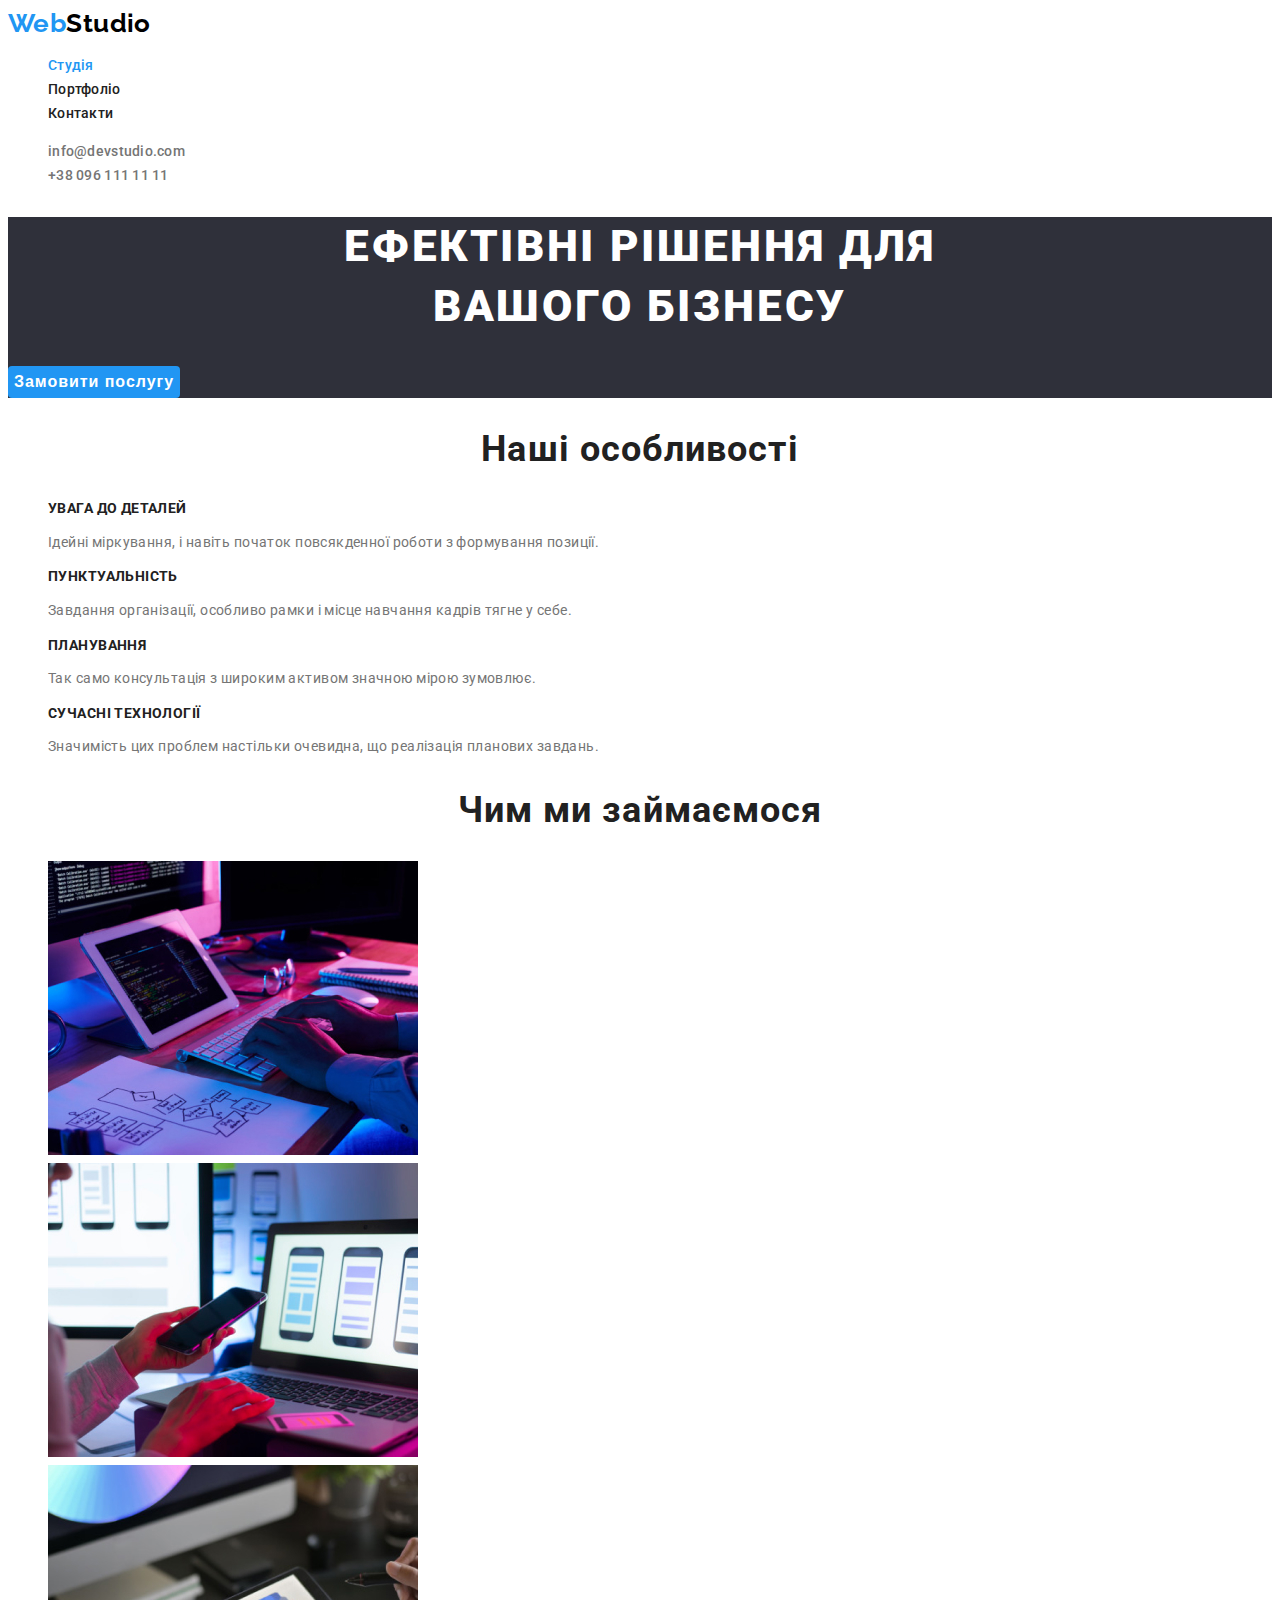
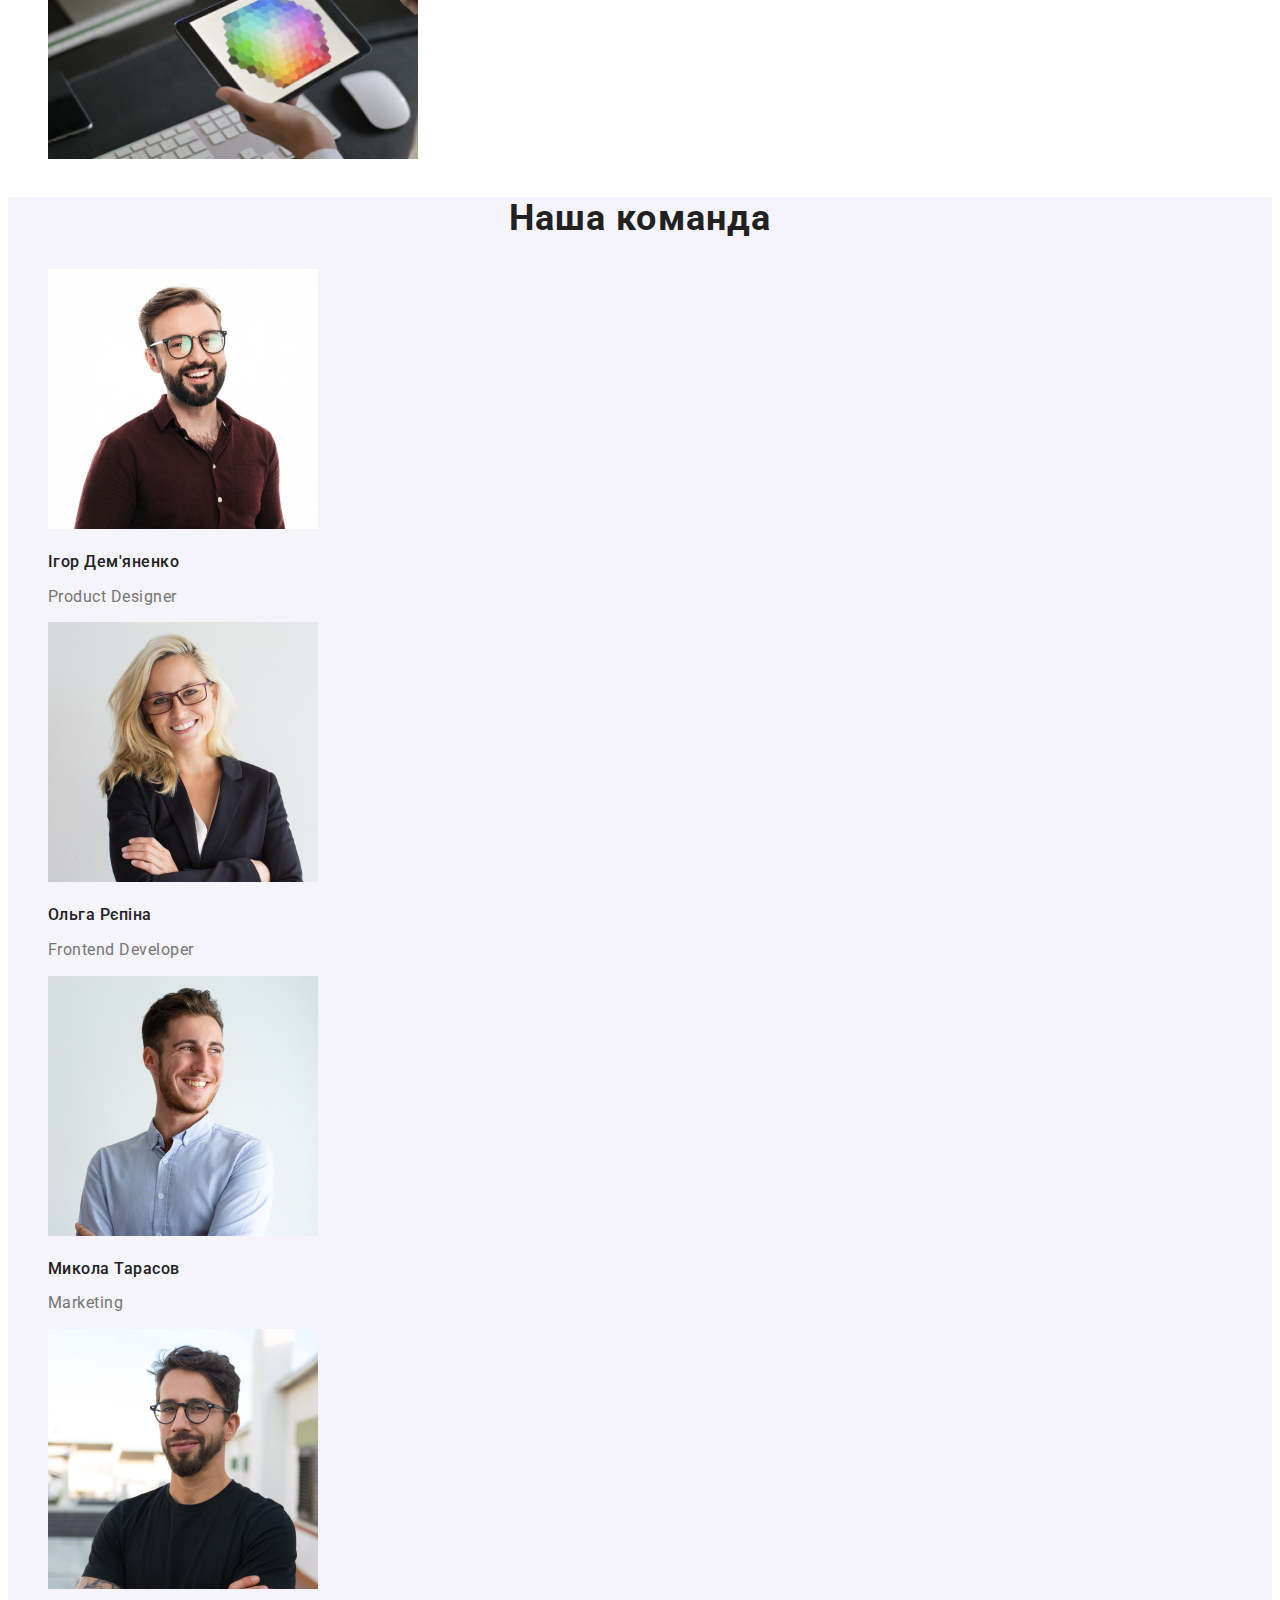
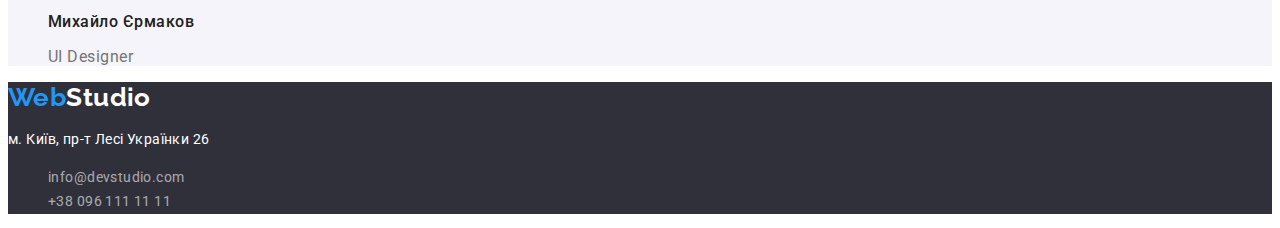
==== index.html @ 001379e4 "Початок" ====
<!DOCTYPE html>
<html lang="uk">

<head>
  <meta charset="UTF-8">
  <meta http-equiv="X-UA-Compatible"
        content="IE=edge">
  <meta name="viewport"
        content="width=device-width, initial-scale=1.0">
  <title>WebStudio</title>
  <link rel="preconnect"
        href="https://fonts.googleapis.com">
  <link rel="preconnect"
        href="https://fonts.gstatic.com"
        crossorigin>
  <link href="https://fonts.googleapis.com/css2?family=Raleway:wght@700&family=Roboto:wght@400;500;700;900&display=swap"
        rel="stylesheet">
  <link rel="stylesheet"
        href="./css/styles.css">
</head>

<body>
  <div>
    <!--page header-->
    <header>
      <nav>
        <a href="/"
           class="logo">
          <span class="logo-desc">Web</span>Studio
        </a>
        <ul class="social-links">
          <li>
            <a href="/"
               class="link current"> Студія </a>
          </li>
          <li>
            <a href="./portfolio.html"
               class="link"> Портфоліо </a>
          </li>
          <li>
            <a href="/"
               class="link"> Контакти </a>
          </li>
        </ul>
      </nav>
      <ul>
        <li>
          <a class="mailto"
             href="mailto://info@devstudio.com">
            info@devstudio.com
          </a>
        </li>
        <li>
          <a class="mailto"
             href="tel:+380961111111"> +38 096 111 11 11 </a>
        </li>
      </ul>
    </header>
    <main>
      <section class="hero">
        <!--services-->
        <h1 class="services">
          ЕФЕКТІВНІ РІШЕННЯ ДЛЯ <br>
          ВАШОГО БІЗНЕСУ
        </h1>
        <button type="button"
                class="button services">
          Замовити послугу
        </button>
      </section>
      <!--features-->
      <section class="section-features">
        <h2 class="section-title">Наші особливості</h2>
        <ul>
          <li>
            <h3 class="section-caption">УВАГА ДО ДЕТАЛЕЙ</h3>
            <p>
              Ідейні міркування, і навіть початок повсякденної роботи з
              формування позиції.
            </p>
          </li>
          <li>
            <h3 class="section-caption">ПУНКТУАЛЬНІСТЬ</h3>
            <p>
              Завдання організації, особливо рамки і місце навчання кадрів
              тягне у себе.
            </p>
          </li>
          <li>
            <h3 class="section-caption">ПЛАНУВАННЯ</h3>
            <p>
              Так само консультація з широким активом значною мірою зумовлює.
            </p>
          </li>
          <li>
            <h3 class="section-caption">СУЧАСНІ ТЕХНОЛОГІЇ</h3>
            <p>
              Значимість цих проблем настільки очевидна, що реалізація
              планових завдань.
            </p>
          </li>
        </ul>
      </section>
      <!--products-->
      <section class="section-products">
        <h2 class="section-title">Чим ми займаємося</h2>
        <ul>
          <li>
            <img src="imqes/img1.jpg"
                 alt="picture">
          </li>
          <li>
            <img src="imqes/img2.jpg"
                 alt="picture">
          </li>
          <li>
            <img src="imqes/img3.jpg"
                 alt="picture">
          </li>
        </ul>
      </section>
      <!--managers-->
      <section class="section-team">
        <h2 class="section-title">Наша команда</h2>
        <ul>
          <li>
            <img src="imqes/img_user1.jpg"
                 alt="user photo">
            <h3 class="section-user">Ігор Дем'яненко</h3>
            <p lang="en"
               class="seclion-specialty">Product Designer</p>
          </li>
          <li>
            <img src="imqes/img_user2.jpg"
                 alt="user photo">
            <h3 class="section-user">Ольга Рєпіна</h3>
            <p lang="en"
               class="seclion-specialty">Frontend Developer</p>
          </li>
          <li>
            <img src="imqes/img_user3.jpg"
                 alt="user photo">
            <h3 class="section-user">Микола Тарасов</h3>
            <p lang="en"
               class="seclion-specialty">Marketing</p>
          </li>
          <li>
            <img src="imqes/img_user4.jpg"
                 alt="user photo">
            <h3 class="section-user">Михайло Єрмаков</h3>
            <p lang="en"
               class="seclion-specialty">UI Designer</p>
          </li>
        </ul>
      </section>
    </main>
    <!--footer-->
    <footer class="footer">
      <a href="/"
         class="logo">
        <span class="logo-desc"> Web<span class="logo-footer">Studio</span></span>

      </a>
      <address>
        <p class="address">м. Київ, пр-т Лесі Українки 26</p>
        <ul>
          <li>
            <a class="mailto-footer"
               href="mailto://info@devstudio.com">
              info@devstudio.com
            </a>
          </li>
          <li>
            <a class="mailto-footer"
               href="tel:+380961111111">+38 096 111 11 11
            </a>
          </li>
        </ul>
      </address>
    </footer>
  </div>
</body>

</html>
---- css/styles.css ----
:root {
  --primari-text-color: #757575;
  --title-text-color: #212121;
  --accent-color: #2196f3;
  --primari-write-color: #f5f5f5;
  --additional-background-color: #f5f4fa;
  --white: #ffffff;
  --services: #2f303a;
  --black: #000000;
}

/* index */
body {
  font-family: "Roboto", sans-serif;
  font-weight: 500;
  font-size: 14px;
  line-height: 1.71;
  letter-spacing: 0.03em;
  color: var(--primari-text-color);
  background-color: var(--white);
}

h2,
h3 {
  color: var(--title-text-color);
}

.logo {
  font-weight: 700;
  font-size: 26px;
  line-height: 1.17;
  font-family: "Raleway", cursive;
  text-decoration: none;
  color: var(--black);
}

.logo-desc {
  color: var(--accent-color);
}

.mailto {
  line-height: 1.17;
  letter-spacing: 0.02em;
  text-decoration: none;
  color: var(--primari-text-color);
}

.mailto:hover,
.mailto:focus {
  color: var(--accent-color);
}

.social-links .link {
  line-height: 1.17;
  letter-spacing: 0.02em;
  text-decoration: none;
  color: var(--title-text-color);
}

.social-links .link:hover,
.social-links .link:focus {
  color: var(--accent-color);
}

.social-links .link.current {
  color: var(--accent-color);
}

.services {
  font-weight: 900;
  font-size: 44px;
  line-height: 1.36;
  letter-spacing: 0.06em;
  text-align: center;
  color: var(--white);
}

.button.services {
  font-weight: 700;
  font-size: 16px;
  line-height: 1.88;
  letter-spacing: 0.06em;
  border: none;
  border-radius: 4px;
  cursor: pointer;
  color: var(--white);
  background-color: var(--accent-color);
}

/* section */

.hero {
  background-color: var(--services);
}

ul {
  list-style: none;
}

.section-features {
  font-weight: 400;
  letter-spacing: 0.03em;
  color: var(--primari-text-color);
}

.section-title {
  color: var(--title-text-color);
  font-weight: 700;
  font-size: 36px;
  line-height: 1.17;
  letter-spacing: 0.03em;
  text-align: center;
}

.section-caption {
  font-weight: 700;
  font-size: 14px;
  line-height: 1.17;
  letter-spacing: 0.03em;
  color: var(--title-text-color);
}

.section-products img,
.section-portfolio img {
  width: 370px;
}

.section-team {
  letter-spacing: 0.03em;
  background-color: var(--additional-background-color);
}

.section-team img {
  width: 270px;
}

.section-user {
  font-weight: 500;
  font-size: 16px;
  line-height: 1.17;
  letter-spacing: 0.03em;
}

.seclion-specialty {
  font-weight: 400;
  font-size: 16px;
  line-height: 1.17;
  letter-spacing: 0.03em;
}

/* footer */
.footer {
  letter-spacing: 0.03em;
  background-color: var(--services);
}

.logo-footer {
  color: var(--white);
}

.address {
  font-weight: 400;
  font-style: normal;
  text-decoration: none;
  color: var(--white);
}

.mailto-footer {
  font-weight: 400;
  font-style: normal;
  text-decoration: none;
  color: rgba(255, 255, 255, 0.6);
}

.mailto-footer:hover,
.mailto-footer:focus {
  color: var(--accent-color);
}

/* portfolio */

.button.filter {
  font-family: inherit;
  font-weight: inherit;
  font-size: 16px;
  line-height: 1.63;
  letter-spacing: 0.03em;
  cursor: pointer;
  border: none;
  border-radius: 4px;
  color: var(--title-text-color);
  background-color: var(--additional-background-color);
}

.button.filter:hover,
.button.filter:focus {
  color: var(--white);
  background-color: var(--accent-color);
}

.portfolio {
  text-decoration: none;
}

.section-work {
  font-weight: 700;
  font-size: 18px;
  line-height: 2;
  letter-spacing: 0.06em;
  color: var(--title-text-color);
}

.section-project {
  font-weight: 400;
  font-size: 16px;
  line-height: 1.88;
  letter-spacing: 0.03em;
  color: var(--primari-text-color);
}
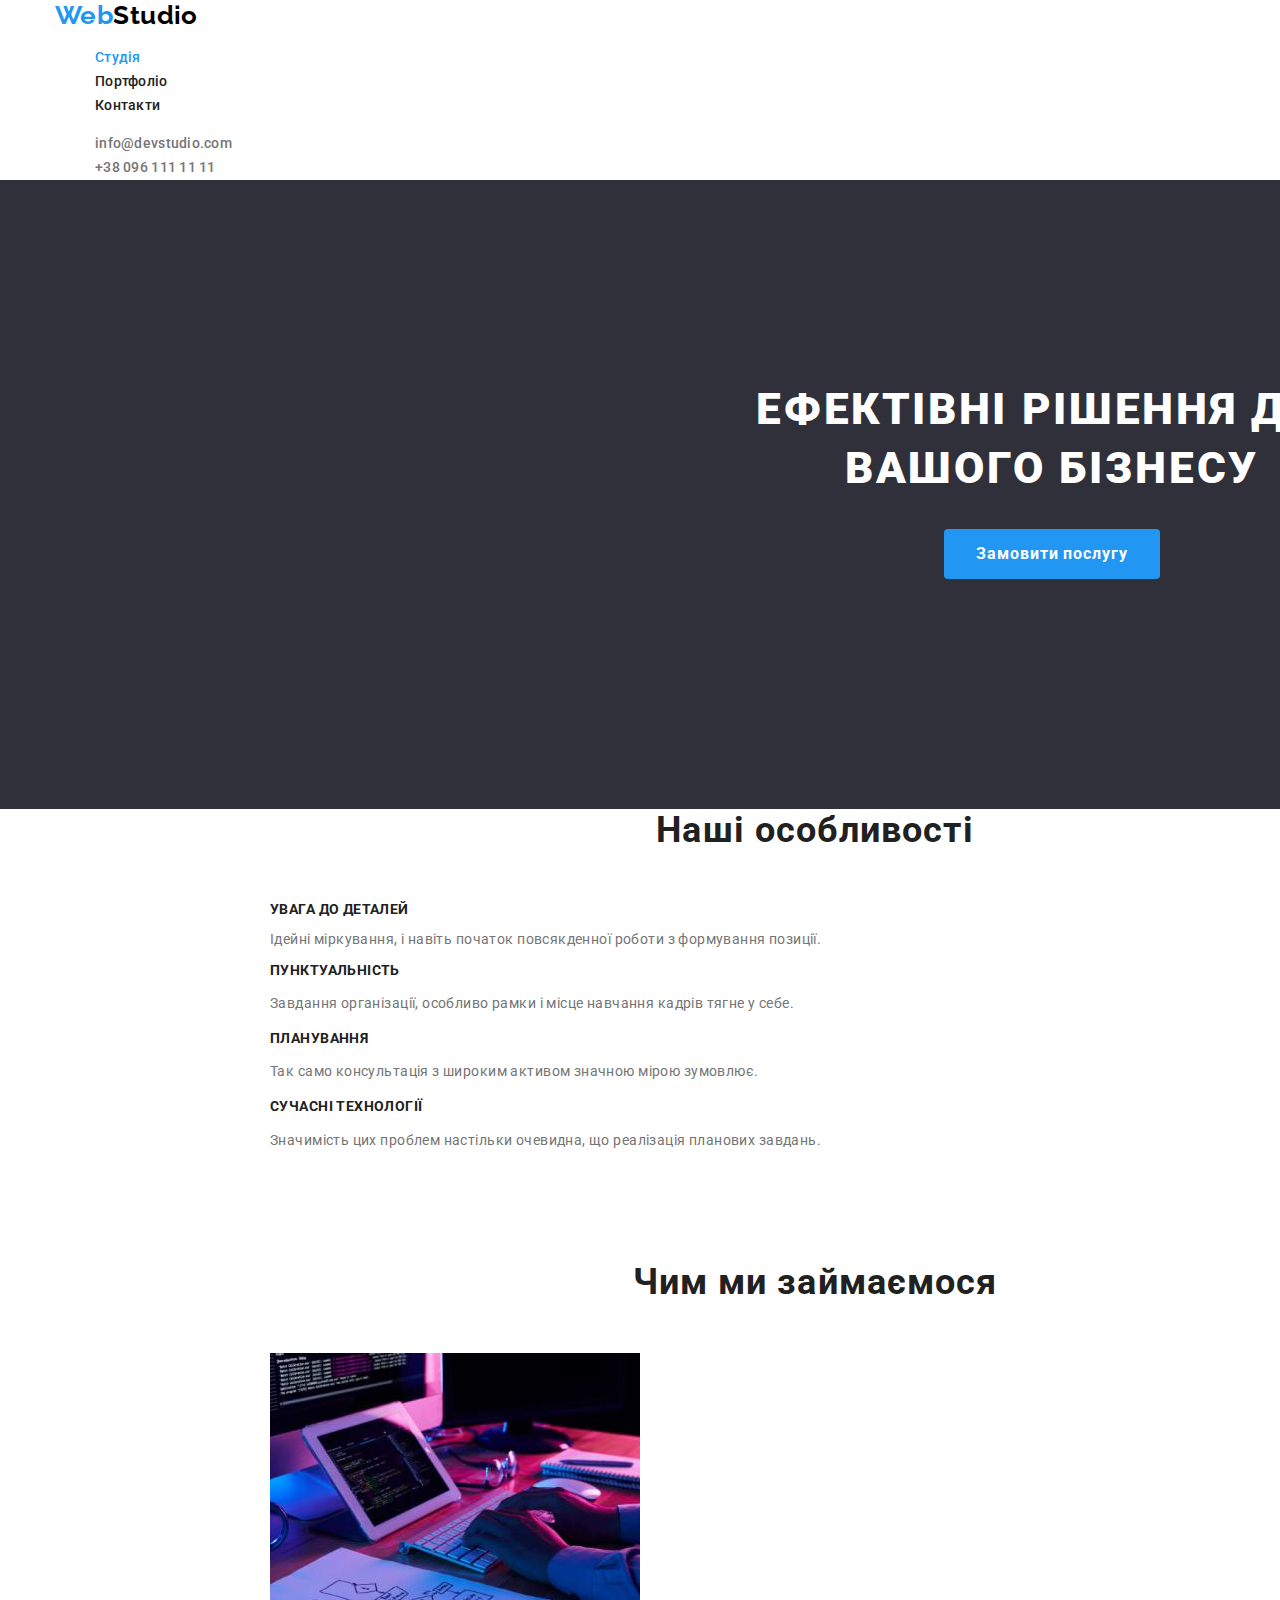
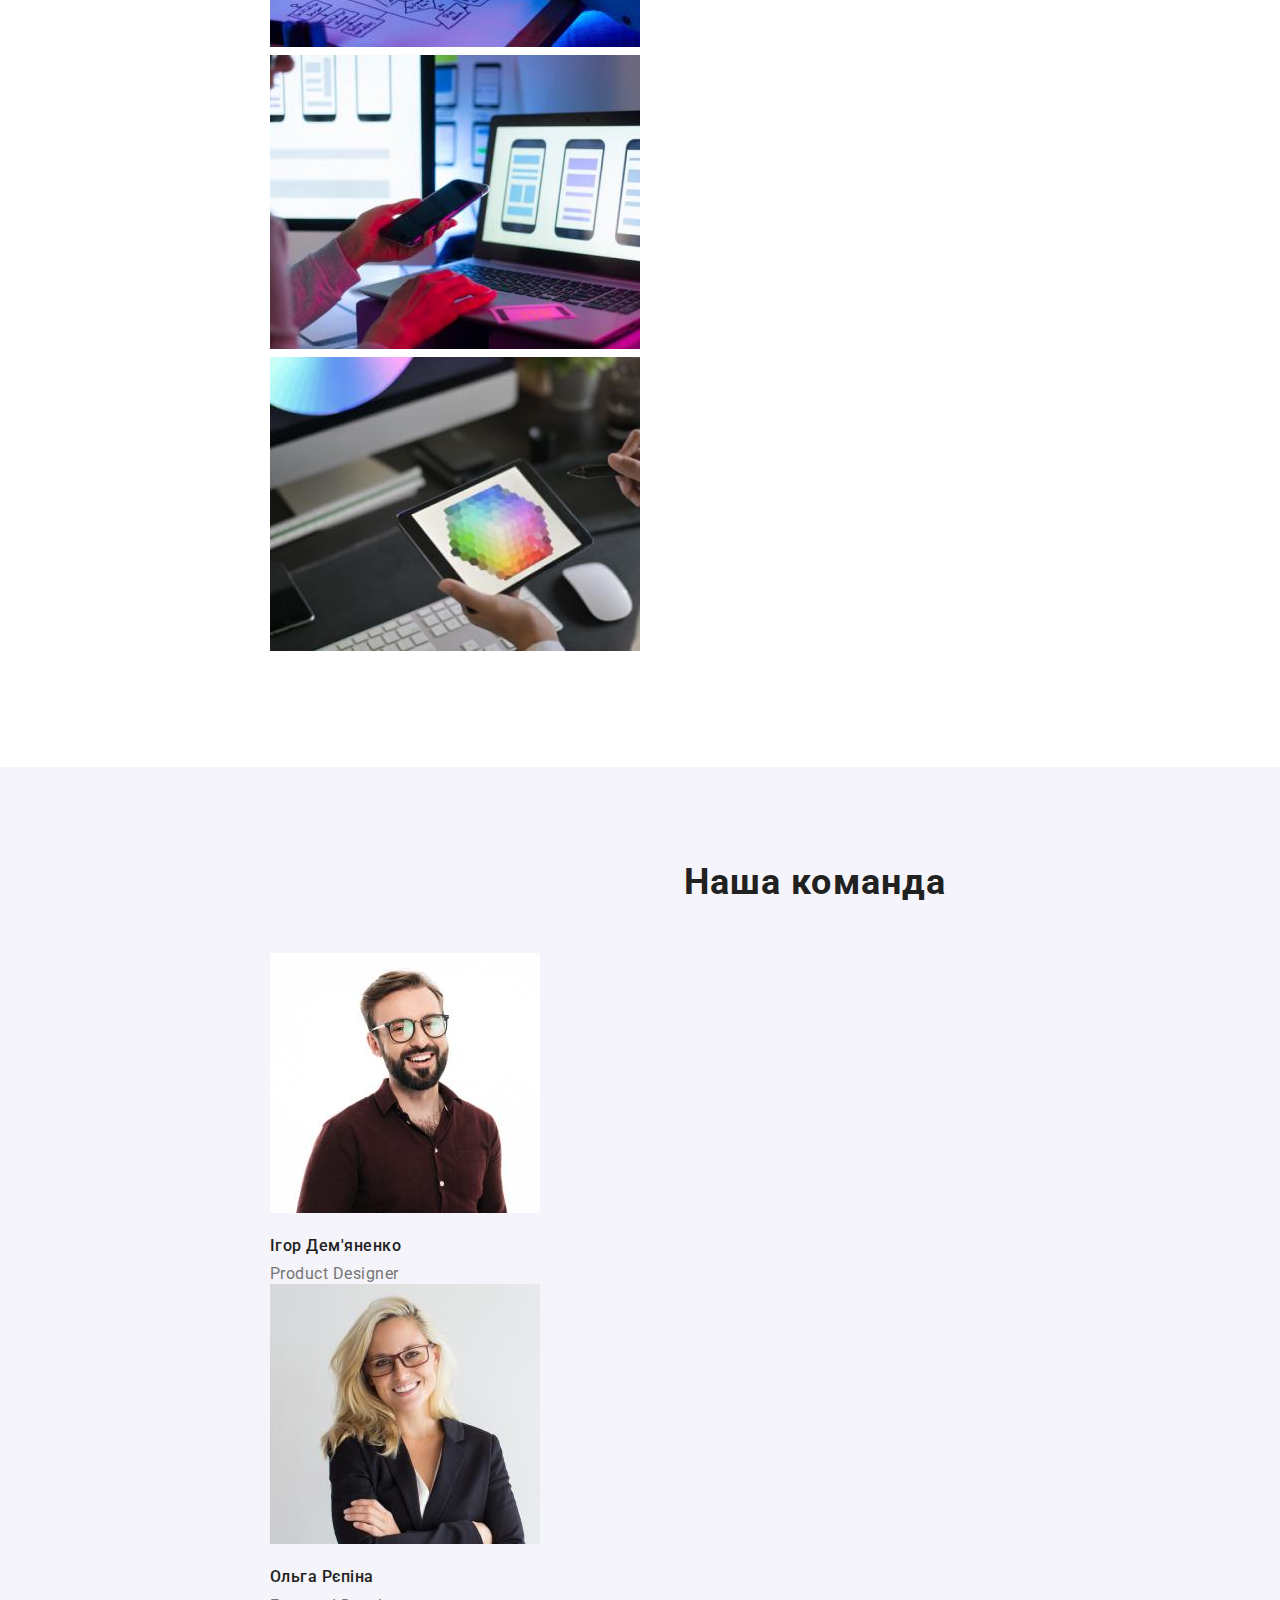
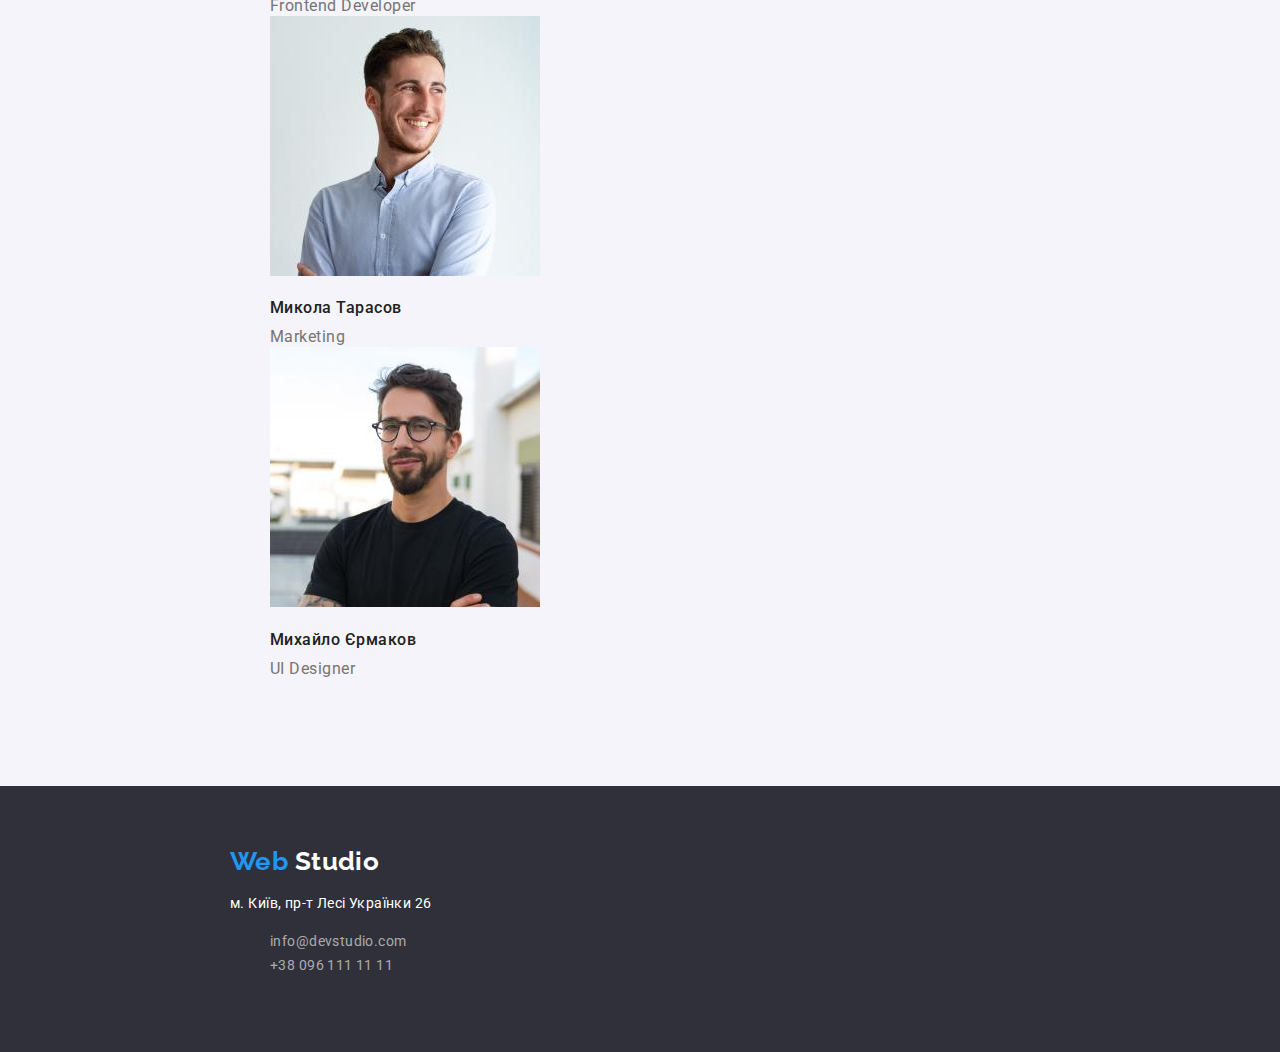
==== commit bb65795c: "Попередній розклад" ====
--- a/index.html
+++ b/index.html
@@ -7,7 +7,6 @@
         content="IE=edge">
   <meta name="viewport"
         content="width=device-width, initial-scale=1.0">
-  <title>WebStudio</title>
   <link rel="preconnect"
         href="https://fonts.googleapis.com">
   <link rel="preconnect"
@@ -15,170 +14,188 @@
         crossorigin>
   <link href="https://fonts.googleapis.com/css2?family=Raleway:wght@700&family=Roboto:wght@400;500;700;900&display=swap"
         rel="stylesheet">
+  <link rel="stylesheet" 
+        href="https://cdnjs.cloudflare.com/ajax/libs/modern-normalize/1.1.0/modern-normalize.min.css">     
   <link rel="stylesheet"
         href="./css/styles.css">
+  <title>
+    WebStudio
+  </title>        
 </head>
-
 <body>
-  <div>
     <!--page header-->
     <header>
-      <nav>
-        <a href="/"
-           class="logo">
-          <span class="logo-desc">Web</span>Studio
-        </a>
-        <ul class="social-links">
+      <div class="container">      
+        <nav>
+          <a href="/"
+            class="logo">
+            <span class="logo-desc">Web</span>Studio
+          </a>
+          <ul class="social-links">
+            <li>
+              <a href="/"
+                class="link current"> Студія </a>
+            </li>
+            <li>
+              <a href="./portfolio.html"
+                class="link"> Портфоліо </a>
+            </li>
+            <li>
+              <a href="/"
+                class="link"> Контакти </a>
+            </li>
+          </ul>
+       </nav>
+        <ul class="container-mailto">
           <li>
-            <a href="/"
-               class="link current"> Студія </a>
+            <a class="mailto"
+              href="mailto://info@devstudio.com">
+              info@devstudio.com
+            </a>
           </li>
           <li>
-            <a href="./portfolio.html"
-               class="link"> Портфоліо </a>
+            <a class="mailto"
+              href="tel:+380961111111"> +38 096 111 11 11 </a>
           </li>
-          <li>
-            <a href="/"
-               class="link"> Контакти </a>
-          </li>
-        </ul>
-      </nav>
-      <ul>
-        <li>
-          <a class="mailto"
-             href="mailto://info@devstudio.com">
-            info@devstudio.com
-          </a>
-        </li>
-        <li>
-          <a class="mailto"
-             href="tel:+380961111111"> +38 096 111 11 11 </a>
-        </li>
-      </ul>
+        </ul>  
+      </div>
     </header>
     <main>
       <section class="hero">
         <!--services-->
-        <h1 class="services">
-          ЕФЕКТІВНІ РІШЕННЯ ДЛЯ <br>
-          ВАШОГО БІЗНЕСУ
-        </h1>
-        <button type="button"
-                class="button services">
+        <div class="container">        
+          <h1 class="services">
+              ЕФЕКТІВНІ РІШЕННЯ ДЛЯ <br>
+              ВАШОГО БІЗНЕСУ
+          </h1>
+          <button type="button"
+                  class="button services">
           Замовити послугу
-        </button>
+          </button>
+        </div>
       </section>
       <!--features-->
       <section class="section-features">
-        <h2 class="section-title">Наші особливості</h2>
-        <ul>
-          <li>
-            <h3 class="section-caption">УВАГА ДО ДЕТАЛЕЙ</h3>
-            <p>
-              Ідейні міркування, і навіть початок повсякденної роботи з
-              формування позиції.
-            </p>
-          </li>
-          <li>
-            <h3 class="section-caption">ПУНКТУАЛЬНІСТЬ</h3>
-            <p>
-              Завдання організації, особливо рамки і місце навчання кадрів
-              тягне у себе.
-            </p>
-          </li>
-          <li>
-            <h3 class="section-caption">ПЛАНУВАННЯ</h3>
-            <p>
-              Так само консультація з широким активом значною мірою зумовлює.
-            </p>
-          </li>
-          <li>
-            <h3 class="section-caption">СУЧАСНІ ТЕХНОЛОГІЇ</h3>
-            <p>
-              Значимість цих проблем настільки очевидна, що реалізація
-              планових завдань.
-            </p>
-          </li>
-        </ul>
+        <div class="container"> 
+          <h2 class="section-title">Наші особливості</h2>
+          <ul>
+            <li>
+              <h3 class="section-caption">УВАГА ДО ДЕТАЛЕЙ</h3>
+              <p class="features-text">
+                Ідейні міркування, і навіть початок повсякденної роботи з
+                формування позиції.
+              </p>
+            </li>
+            <li>
+              <h3 class="section-caption">ПУНКТУАЛЬНІСТЬ</h3>
+              <p>
+                Завдання організації, особливо рамки і місце навчання кадрів
+                тягне у себе.
+              </p>
+            </li>
+            <li>
+              <h3 class="section-caption">ПЛАНУВАННЯ</h3>
+              <p>
+                Так само консультація з широким активом значною мірою зумовлює.
+              </p>
+            </li>
+            <li>
+              <h3 class="section-caption">СУЧАСНІ ТЕХНОЛОГІЇ</h3>
+              <p>
+                Значимість цих проблем настільки очевидна, що реалізація
+                планових завдань.
+              </p>
+            </li>
+          </ul>
+       </div>
       </section>
       <!--products-->
       <section class="section-products">
-        <h2 class="section-title">Чим ми займаємося</h2>
-        <ul>
-          <li>
-            <img src="imqes/img1.jpg"
-                 alt="picture">
-          </li>
-          <li>
-            <img src="imqes/img2.jpg"
-                 alt="picture">
-          </li>
-          <li>
-            <img src="imqes/img3.jpg"
-                 alt="picture">
-          </li>
-        </ul>
-      </section>
-      <!--managers-->
-      <section class="section-team">
-        <h2 class="section-title">Наша команда</h2>
-        <ul>
-          <li>
-            <img src="imqes/img_user1.jpg"
-                 alt="user photo">
-            <h3 class="section-user">Ігор Дем'яненко</h3>
-            <p lang="en"
-               class="seclion-specialty">Product Designer</p>
-          </li>
-          <li>
-            <img src="imqes/img_user2.jpg"
-                 alt="user photo">
-            <h3 class="section-user">Ольга Рєпіна</h3>
-            <p lang="en"
-               class="seclion-specialty">Frontend Developer</p>
-          </li>
-          <li>
-            <img src="imqes/img_user3.jpg"
-                 alt="user photo">
-            <h3 class="section-user">Микола Тарасов</h3>
-            <p lang="en"
-               class="seclion-specialty">Marketing</p>
-          </li>
-          <li>
-            <img src="imqes/img_user4.jpg"
-                 alt="user photo">
-            <h3 class="section-user">Михайло Єрмаков</h3>
-            <p lang="en"
-               class="seclion-specialty">UI Designer</p>
-          </li>
-        </ul>
+        <div class="container">         
+          <h2 class="section-title">Чим ми займаємося</h2>
+          <ul>
+            <li>
+              <img src="imqes/img1.jpg"
+                  alt="picture">
+            </li>
+            <li>
+              <img src="imqes/img2.jpg"
+                  alt="picture">
+            </li>
+            <li>
+              <img src="imqes/img3.jpg"
+                  alt="picture">
+            </li>
+          </ul>
+        </div>  
+        </section>
+        <!--managers-->
+        <section class="section-team">
+          <div class="container"> 
+            <h2 class="section-title">Наша команда</h2>
+            <ul>
+              <li>
+                <img src="imqes/img_user1.jpg"
+                    alt="user photo">
+                <h3 class="section-user">Ігор Дем'яненко</h3>
+                <p lang="en"
+                  class="seclion-specialty">Product Designer</p>
+              </li>
+              <li>
+                <img src="imqes/img_user2.jpg"
+                    alt="user photo">
+                <h3 class="section-user">Ольга Рєпіна</h3>
+                <p lang="en"
+                  class="seclion-specialty">Frontend Developer</p>
+              </li>
+              <li>
+                <img src="imqes/img_user3.jpg"
+                    alt="user photo">
+                <h3 class="section-user">Микола Тарасов</h3>
+                <p lang="en"
+                  class="seclion-specialty">Marketing</p>
+              </li>
+              <li>
+                <img src="imqes/img_user4.jpg"
+                    alt="user photo">
+                <h3 class="section-user">Михайло Єрмаков</h3>
+                <p lang="en"
+                  class="seclion-specialty">UI Designer</p>
+              </li>
+            </ul>
+          </div>  
       </section>
     </main>
     <!--footer-->
     <footer class="footer">
-      <a href="/"
-         class="logo">
-        <span class="logo-desc"> Web<span class="logo-footer">Studio</span></span>
-
-      </a>
-      <address>
-        <p class="address">м. Київ, пр-т Лесі Українки 26</p>
-        <ul>
-          <li>
-            <a class="mailto-footer"
-               href="mailto://info@devstudio.com">
-              info@devstudio.com
-            </a>
-          </li>
-          <li>
-            <a class="mailto-footer"
-               href="tel:+380961111111">+38 096 111 11 11
-            </a>
-          </li>
-        </ul>
-      </address>
+      <div class="container"> 
+        <a href="/"
+          class="logo">
+          <span class="logo-desc"> Web
+            <span 
+                class="logo-footer">
+                Studio
+            </span>
+          </span>
+        </a>
+        <address>
+          <p class="address">м. Київ, пр-т Лесі Українки 26</p>
+          <ul>
+            <li>
+              <a class="mailto-footer"
+                href="mailto://info@devstudio.com">
+                info@devstudio.com
+              </a>
+            </li>
+            <li>
+              <a class="mailto-footer"
+                href="tel:+380961111111">+38 096 111 11 11
+              </a>
+            </li>
+          </ul>
+        </address>
+      </div>
     </footer>
-  </div>
 </body>
 
 </html>--- a/css/styles.css
+++ b/css/styles.css
@@ -25,6 +25,14 @@
   color: var(--title-text-color);
 }
 
+.container {
+  margin-left: auto;
+  margin-right: auto;
+  width: 1200px;
+  padding-left: 15px;
+  padding-right: 15px;
+}
+
 .logo {
   font-weight: 700;
   font-size: 26px;
@@ -36,6 +44,11 @@
 
 .logo-desc {
   color: var(--accent-color);
+}
+
+.container-mailto {
+  margin-top: 0;
+  margin-bottom: 0;
 }
 
 .mailto {
@@ -67,6 +80,8 @@
 }
 
 .services {
+  margin-top: 0;
+  margin-bottom: 30px;
   font-weight: 900;
   font-size: 44px;
   line-height: 1.36;
@@ -76,6 +91,7 @@
 }
 
 .button.services {
+  padding: 10px 32px;
   font-weight: 700;
   font-size: 16px;
   line-height: 1.88;
@@ -90,6 +106,8 @@
 /* section */
 
 .hero {
+  padding:200px 452px;
+  text-align: center;
   background-color: var(--services);
 }
 
@@ -98,12 +116,15 @@
 }
 
 .section-features {
+  padding: 0 215px 94px 215px;
   font-weight: 400;
   letter-spacing: 0.03em;
   color: var(--primari-text-color);
 }
 
 .section-title {
+  margin-top: 0;
+  margin-bottom: 50px;
   color: var(--title-text-color);
   font-weight: 700;
   font-size: 36px;
@@ -113,11 +134,22 @@
 }
 
 .section-caption {
+  margin-top: 0;
+  margin-bottom: 10px;
   font-weight: 700;
   font-size: 14px;
   line-height: 1.17;
   letter-spacing: 0.03em;
   color: var(--title-text-color);
+}
+
+.features-text {
+  margin-top: 0;
+  margin-bottom: 10px;  
+}
+
+.section-products {
+  padding: 0 215px 94px 215px;
 }
 
 .section-products img,
@@ -126,6 +158,7 @@
 }
 
 .section-team {
+  padding: 94px 215px 94px 215px;
   letter-spacing: 0.03em;
   background-color: var(--additional-background-color);
 }
@@ -135,6 +168,8 @@
 }
 
 .section-user {
+  margin-top: 10;
+  margin-bottom: 10px;
   font-weight: 500;
   font-size: 16px;
   line-height: 1.17;
@@ -142,6 +177,8 @@
 }
 
 .seclion-specialty {
+  margin-top: 0;
+  margin-bottom: 0;
   font-weight: 400;
   font-size: 16px;
   line-height: 1.17;
@@ -150,6 +187,7 @@
 
 /* footer */
 .footer {
+  padding: 60px 215px 60px 215px;
   letter-spacing: 0.03em;
   background-color: var(--services);
 }
@@ -179,7 +217,12 @@
 
 /* portfolio */
 
-.button.filter {
+.filter {
+  padding: 94px 512px;  
+}
+
+.button-filter {
+  padding: 6px 22px;
   font-family: inherit;
   font-weight: inherit;
   font-size: 16px;
@@ -203,6 +246,8 @@
 }
 
 .section-work {
+  margin-top: 20px;
+  margin-bottom: 4px;
   font-weight: 700;
   font-size: 18px;
   line-height: 2;
@@ -211,6 +256,8 @@
 }
 
 .section-project {
+  margin-top: 0;
+  margin-bottom: 0;
   font-weight: 400;
   font-size: 16px;
   line-height: 1.88;
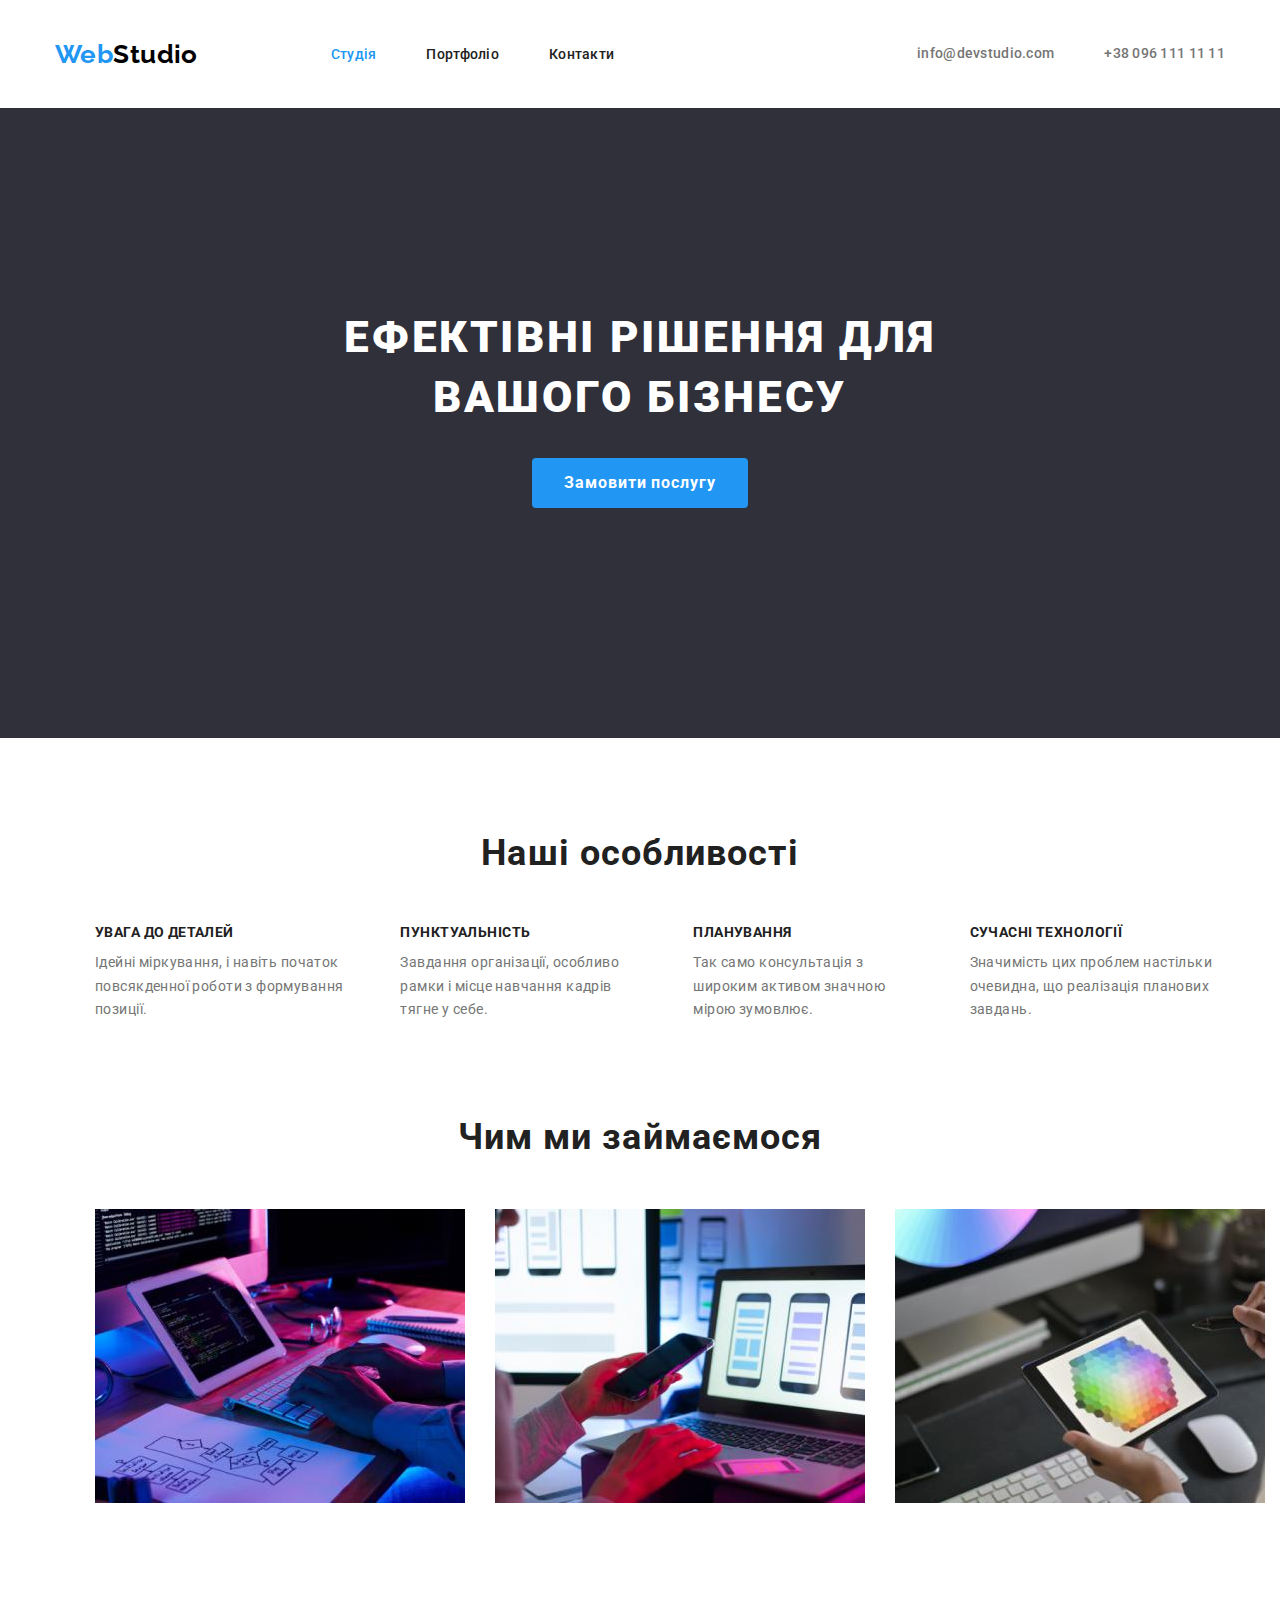
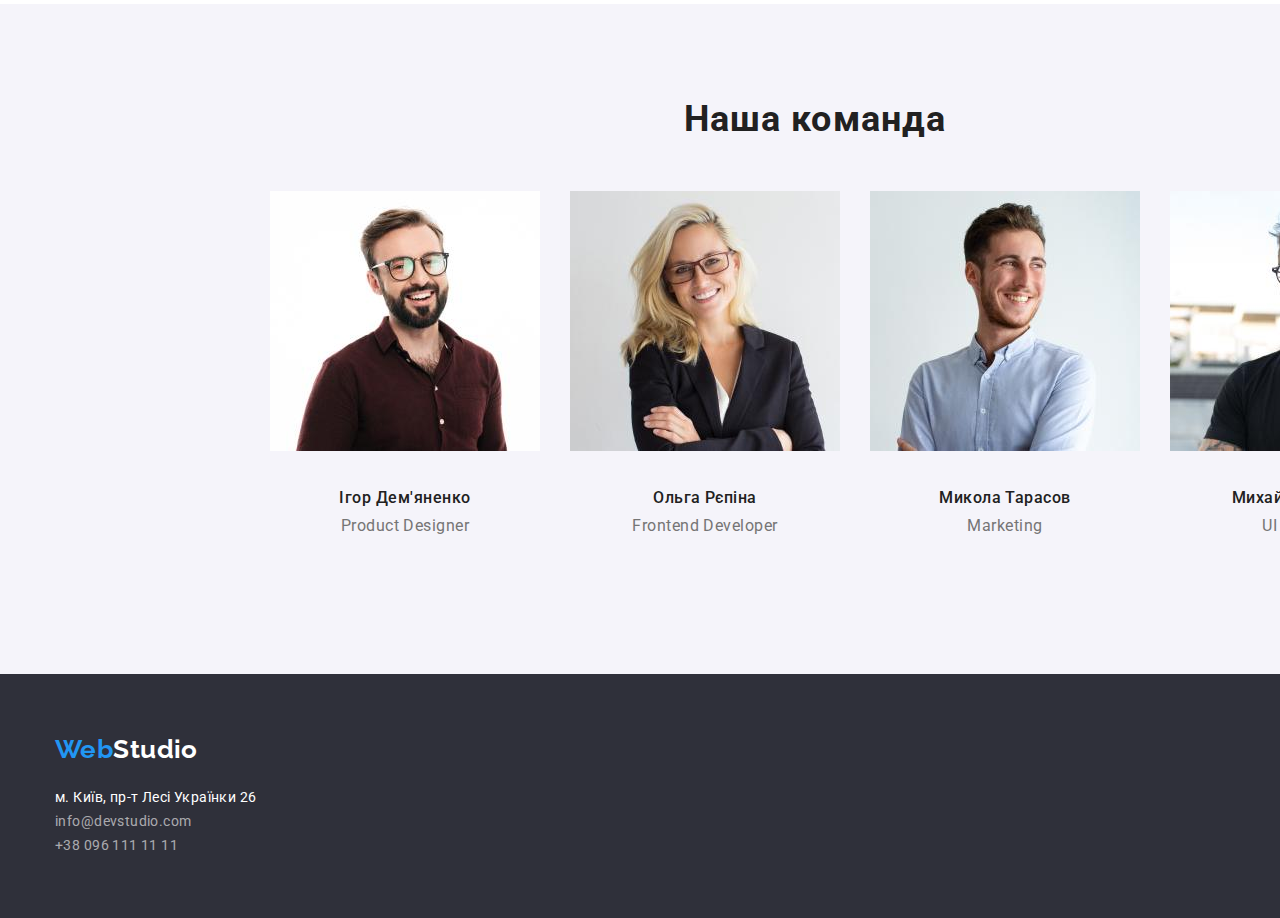
==== commit e37fd5e2: "Черновий" ====
--- a/index.html
+++ b/index.html
@@ -14,188 +14,182 @@
         crossorigin>
   <link href="https://fonts.googleapis.com/css2?family=Raleway:wght@700&family=Roboto:wght@400;500;700;900&display=swap"
         rel="stylesheet">
-  <link rel="stylesheet" 
-        href="https://cdnjs.cloudflare.com/ajax/libs/modern-normalize/1.1.0/modern-normalize.min.css">     
+  <link rel="stylesheet"
+        href="https://cdnjs.cloudflare.com/ajax/libs/modern-normalize/1.1.0/modern-normalize.min.css">
   <link rel="stylesheet"
         href="./css/styles.css">
-  <title>
-    WebStudio
-  </title>        
+  <title>WebStudio</title>
 </head>
+
 <body>
-    <!--page header-->
-    <header>
-      <div class="container">      
-        <nav>
-          <a href="/"
-            class="logo">
-            <span class="logo-desc">Web</span>Studio
+  <!--page header-->
+  <header class="header">
+    <div class="container header-nav">
+      <nav class="header-nav">
+        <a href="/"
+           class="logo">
+          <span class="logo-desc">Web</span>Studio
+        </a>
+        <ul class="social-links">
+          <li class="item">
+            <a href="/"
+               class="link current"> Студія </a>
+          </li>
+          <li class="item">
+            <a href="./portfolio.html"
+               class="link"> Портфоліо </a>
+          </li>
+          <li class="item">
+            <a href="/"
+               class="link"> Контакти </a>
+          </li>
+        </ul>
+      </nav>
+      <ul class="header-mailto">
+        <li class="item">
+          <a class="mailto"
+             href="mailto://info@devstudio.com">
+            info@devstudio.com
           </a>
-          <ul class="social-links">
-            <li>
-              <a href="/"
-                class="link current"> Студія </a>
-            </li>
-            <li>
-              <a href="./portfolio.html"
-                class="link"> Портфоліо </a>
-            </li>
-            <li>
-              <a href="/"
-                class="link"> Контакти </a>
-            </li>
-          </ul>
-       </nav>
-        <ul class="container-mailto">
+        </li>
+        <li class="item">
+          <a class="mailto"
+             href="tel:+380961111111"> +38 096 111 11 11 </a>
+        </li>
+      </ul>
+    </div>
+  </header>
+  <main>
+    <section class="hero">
+      <!--services-->
+      <div class="container">
+        <h1 class="services">
+          ЕФЕКТІВНІ РІШЕННЯ ДЛЯ <br>
+          ВАШОГО БІЗНЕСУ
+        </h1>
+        <button type="button"
+                class="button services">
+          Замовити послугу
+        </button>
+      </div>
+    </section>
+    <!--features-->
+    <section class="section-features">
+      <div class="container">
+        <h2 class="section-title">Наші особливості</h2>
+        <ul class="peculiarity">
+          <li class="item">
+            <h3 class="section-caption">УВАГА ДО ДЕТАЛЕЙ</h3>
+            <p class="features-text">
+              Ідейні міркування, і навіть початок повсякденної роботи з
+              формування позиції.
+            </p>
+          </li>
+          <li class="item">
+            <h3 class="section-caption">ПУНКТУАЛЬНІСТЬ</h3>
+            <p class="features-text">
+              Завдання організації, особливо рамки і місце навчання кадрів
+              тягне у себе.
+            </p>
+          </li>
+          <li class="item">
+            <h3 class="section-caption">ПЛАНУВАННЯ</h3>
+            <p class="features-text">
+              Так само консультація з широким активом значною мірою зумовлює.
+            </p>
+          </li>
+          <li class="item">
+            <h3 class="section-caption">СУЧАСНІ ТЕХНОЛОГІЇ</h3>
+            <p class="features-text">
+              Значимість цих проблем настільки очевидна, що реалізація
+              планових завдань.
+            </p>
+          </li>
+        </ul>
+      </div>
+    </section>
+    <!--products-->
+    <section class="section-products">
+      <div class="container">
+        <h2 class="section-title">Чим ми займаємося</h2>
+        <ul class="imges">
+          <li class="item">
+            <img src="imqes/img1.jpg"
+                 alt="picture">
+          </li>
+          <li class="item">
+            <img src="imqes/img2.jpg"
+                 alt="picture">
+          </li>
+          <li class="item">
+            <img src="imqes/img3.jpg"
+                 alt="picture">
+          </li>
+        </ul>
+      </div>
+    </section>
+    <!--managers-->
+    <section class="section-team">
+      <div class="container">
+        <h2 class="section-title">Наша команда</h2>
+        <ul class="command">
+          <li class="item">
+            <img src="imqes/img_user1.jpg"
+                 alt="user photo">
+            <h3 class="section-user">Ігор Дем'яненко</h3>
+            <p lang="en"
+               class="seclion-specialty">Product Designer</p>
+          </li>
+          <li class="item">
+            <img src="imqes/img_user2.jpg"
+                 alt="user photo">
+            <h3 class="section-user">Ольга Рєпіна</h3>
+            <p lang="en"
+               class="seclion-specialty">Frontend Developer</p>
+          </li>
+          <li class="item">
+            <img src="imqes/img_user3.jpg"
+                 alt="user photo">
+            <h3 class="section-user">Микола Тарасов</h3>
+            <p lang="en"
+               class="seclion-specialty">Marketing</p>
+          </li>
+          <li class="item">
+            <img src="imqes/img_user4.jpg"
+                 alt="user photo">
+            <h3 class="section-user">Михайло Єрмаков</h3>
+            <p lang="en"
+               class="seclion-specialty">UI Designer</p>
+          </li>
+        </ul>
+      </div>
+    </section>
+  </main>
+  <!--footer-->
+  <footer class="footer">
+    <div class="container">
+      <a href="/"
+         class="logo">
+        <span class="logo-desc"> Web<span class="logo-footer">Studio</span></span>
+      </a>
+      <address>
+        <p class="address">м. Київ, пр-т Лесі Українки 26</p>
+        <ul class="address-mailto">
           <li>
-            <a class="mailto"
-              href="mailto://info@devstudio.com">
+            <a class="mailto-footer"
+               href="mailto://info@devstudio.com">
               info@devstudio.com
             </a>
           </li>
           <li>
-            <a class="mailto"
-              href="tel:+380961111111"> +38 096 111 11 11 </a>
+            <a class="mailto-footer"
+               href="tel:+380961111111">+38 096 111 11 11
+            </a>
           </li>
-        </ul>  
-      </div>
-    </header>
-    <main>
-      <section class="hero">
-        <!--services-->
-        <div class="container">        
-          <h1 class="services">
-              ЕФЕКТІВНІ РІШЕННЯ ДЛЯ <br>
-              ВАШОГО БІЗНЕСУ
-          </h1>
-          <button type="button"
-                  class="button services">
-          Замовити послугу
-          </button>
-        </div>
-      </section>
-      <!--features-->
-      <section class="section-features">
-        <div class="container"> 
-          <h2 class="section-title">Наші особливості</h2>
-          <ul>
-            <li>
-              <h3 class="section-caption">УВАГА ДО ДЕТАЛЕЙ</h3>
-              <p class="features-text">
-                Ідейні міркування, і навіть початок повсякденної роботи з
-                формування позиції.
-              </p>
-            </li>
-            <li>
-              <h3 class="section-caption">ПУНКТУАЛЬНІСТЬ</h3>
-              <p>
-                Завдання організації, особливо рамки і місце навчання кадрів
-                тягне у себе.
-              </p>
-            </li>
-            <li>
-              <h3 class="section-caption">ПЛАНУВАННЯ</h3>
-              <p>
-                Так само консультація з широким активом значною мірою зумовлює.
-              </p>
-            </li>
-            <li>
-              <h3 class="section-caption">СУЧАСНІ ТЕХНОЛОГІЇ</h3>
-              <p>
-                Значимість цих проблем настільки очевидна, що реалізація
-                планових завдань.
-              </p>
-            </li>
-          </ul>
-       </div>
-      </section>
-      <!--products-->
-      <section class="section-products">
-        <div class="container">         
-          <h2 class="section-title">Чим ми займаємося</h2>
-          <ul>
-            <li>
-              <img src="imqes/img1.jpg"
-                  alt="picture">
-            </li>
-            <li>
-              <img src="imqes/img2.jpg"
-                  alt="picture">
-            </li>
-            <li>
-              <img src="imqes/img3.jpg"
-                  alt="picture">
-            </li>
-          </ul>
-        </div>  
-        </section>
-        <!--managers-->
-        <section class="section-team">
-          <div class="container"> 
-            <h2 class="section-title">Наша команда</h2>
-            <ul>
-              <li>
-                <img src="imqes/img_user1.jpg"
-                    alt="user photo">
-                <h3 class="section-user">Ігор Дем'яненко</h3>
-                <p lang="en"
-                  class="seclion-specialty">Product Designer</p>
-              </li>
-              <li>
-                <img src="imqes/img_user2.jpg"
-                    alt="user photo">
-                <h3 class="section-user">Ольга Рєпіна</h3>
-                <p lang="en"
-                  class="seclion-specialty">Frontend Developer</p>
-              </li>
-              <li>
-                <img src="imqes/img_user3.jpg"
-                    alt="user photo">
-                <h3 class="section-user">Микола Тарасов</h3>
-                <p lang="en"
-                  class="seclion-specialty">Marketing</p>
-              </li>
-              <li>
-                <img src="imqes/img_user4.jpg"
-                    alt="user photo">
-                <h3 class="section-user">Михайло Єрмаков</h3>
-                <p lang="en"
-                  class="seclion-specialty">UI Designer</p>
-              </li>
-            </ul>
-          </div>  
-      </section>
-    </main>
-    <!--footer-->
-    <footer class="footer">
-      <div class="container"> 
-        <a href="/"
-          class="logo">
-          <span class="logo-desc"> Web
-            <span 
-                class="logo-footer">
-                Studio
-            </span>
-          </span>
-        </a>
-        <address>
-          <p class="address">м. Київ, пр-т Лесі Українки 26</p>
-          <ul>
-            <li>
-              <a class="mailto-footer"
-                href="mailto://info@devstudio.com">
-                info@devstudio.com
-              </a>
-            </li>
-            <li>
-              <a class="mailto-footer"
-                href="tel:+380961111111">+38 096 111 11 11
-              </a>
-            </li>
-          </ul>
-        </address>
-      </div>
-    </footer>
+        </ul>
+      </address>
+    </div>
+  </footer>
 </body>
 
 </html>--- a/css/styles.css
+++ b/css/styles.css
@@ -25,12 +25,19 @@
   color: var(--title-text-color);
 }
 
+.header {}
+
+.header-nav {
+  display: flex;
+  align-items: center;
+}
+
 .container {
-  margin-left: auto;
-  margin-right: auto;
   width: 1200px;
   padding-left: 15px;
   padding-right: 15px;
+  margin-left: auto;
+  margin-right: auto;
 }
 
 .logo {
@@ -46,12 +53,18 @@
   color: var(--accent-color);
 }
 
-.container-mailto {
+.header-mailto {
+  display: flex;
+  margin-left: auto;
+}
+
+.header-mailto .item+.item {
+  margin-left: 50px;
+}
+
+.mailto {
   margin-top: 0;
   margin-bottom: 0;
-}
-
-.mailto {
   line-height: 1.17;
   letter-spacing: 0.02em;
   text-decoration: none;
@@ -63,7 +76,16 @@
   color: var(--accent-color);
 }
 
+.social-links {
+  margin-left: 93px;
+  display: flex;
+
+}
+
 .social-links .link {
+  display: block;
+  padding-top: 32px;
+  padding-bottom: 32px;
   line-height: 1.17;
   letter-spacing: 0.02em;
   text-decoration: none;
@@ -76,7 +98,19 @@
 }
 
 .social-links .link.current {
-  color: var(--accent-color);
+  display: flex;
+  color: var(--accent-color);
+}
+
+.item+.item {
+  margin-left: 50px;
+}
+
+.hero {
+  margin-top: 0;
+  margin-bottom: 94px;
+  padding: 200px 0;
+  text-align: center;
 }
 
 .services {
@@ -106,8 +140,6 @@
 /* section */
 
 .hero {
-  padding:200px 452px;
-  text-align: center;
   background-color: var(--services);
 }
 
@@ -116,7 +148,8 @@
 }
 
 .section-features {
-  padding: 0 215px 94px 215px;
+  margin-top: 0;
+  margin-bottom: 94px;
   font-weight: 400;
   letter-spacing: 0.03em;
   color: var(--primari-text-color);
@@ -133,6 +166,15 @@
   text-align: center;
 }
 
+.peculiarity {
+  display: flex;
+}
+
+.peculiarit .item+.item {
+  margin-left: 30px;
+}
+
+
 .section-caption {
   margin-top: 0;
   margin-bottom: 10px;
@@ -145,11 +187,12 @@
 
 .features-text {
   margin-top: 0;
-  margin-bottom: 10px;  
+  margin-bottom: 0px;
 }
 
 .section-products {
-  padding: 0 215px 94px 215px;
+  margin-top: 0;
+  margin-bottom: 94px;
 }
 
 .section-products img,
@@ -157,8 +200,19 @@
   width: 370px;
 }
 
+.imges {
+  display: flex;
+}
+
+.imges .item+.item {
+  margin-left: 30px;
+}
+
+
 .section-team {
-  padding: 94px 215px 94px 215px;
+  margin-top: 0;
+  margin-bottom: 0;
+  padding: 94px 215px;
   letter-spacing: 0.03em;
   background-color: var(--additional-background-color);
 }
@@ -167,27 +221,37 @@
   width: 270px;
 }
 
+.command {
+  display: flex;
+}
+
+.command .item+.item {
+  margin-left: 30px;
+}
+
 .section-user {
-  margin-top: 10;
+  margin-top: 30px;
   margin-bottom: 10px;
   font-weight: 500;
   font-size: 16px;
   line-height: 1.17;
   letter-spacing: 0.03em;
+  text-align: center;
 }
 
 .seclion-specialty {
   margin-top: 0;
-  margin-bottom: 0;
-  font-weight: 400;
-  font-size: 16px;
-  line-height: 1.17;
-  letter-spacing: 0.03em;
+  margin-bottom: 30px;
+  font-weight: 400;
+  font-size: 16px;
+  line-height: 1.17;
+  letter-spacing: 0.03em;
+  text-align: center;
 }
 
 /* footer */
 .footer {
-  padding: 60px 215px 60px 215px;
+  padding: 60px 0;
   letter-spacing: 0.03em;
   background-color: var(--services);
 }
@@ -197,13 +261,23 @@
 }
 
 .address {
+  margin-top: 20px;
+  margin-bottom: 0px;
   font-weight: 400;
   font-style: normal;
   text-decoration: none;
   color: var(--white);
 }
 
+.address-mailto {
+  padding: 0;
+  margin-top: 0;
+  margin-bottom: 0;
+}
+
 .mailto-footer {
+  margin-top: 0;
+  margin-bottom: 9px;
   font-weight: 400;
   font-style: normal;
   text-decoration: none;
@@ -217,11 +291,25 @@
 
 /* portfolio */
 
-.filter {
-  padding: 94px 512px;  
-}
-
-.button-filter {
+.portfolio {
+  padding: 94px 0;
+
+}
+
+.works {
+  display: flex;
+  justify-content: center;
+}
+
+.works .item+.item {
+  margin-left: 8px;
+}
+
+.button.filter.first {
+  padding: 6px 25px;
+}
+
+.button.filter {
   padding: 6px 22px;
   font-family: inherit;
   font-weight: inherit;
@@ -245,9 +333,30 @@
   text-decoration: none;
 }
 
+.section-portfolio {
+  display: flex;
+  flex-wrap: wrap;
+
+}
+
+.section-portfolio .item {
+  width: 370px;
+  margin-left: 0;
+  margin-right: 30px;
+  margin-bottom: 30px;
+  border: 1px solid #EEEEEE;
+}
+
+.section-portfolio .item:nth-child(3n) {
+  margin-right: 0;
+}
+
+.section-portfolio .item:nth-last-child(-n + 3) {
+  margin-bottom: 0;
+}
+
 .section-work {
-  margin-top: 20px;
-  margin-bottom: 4px;
+  margin: 20px 24px 4px 24px;
   font-weight: 700;
   font-size: 18px;
   line-height: 2;
@@ -256,11 +365,10 @@
 }
 
 .section-project {
-  margin-top: 0;
-  margin-bottom: 0;
+  margin: 0 24px 20px 24px;
   font-weight: 400;
   font-size: 16px;
   line-height: 1.88;
   letter-spacing: 0.03em;
   color: var(--primari-text-color);
-}
+}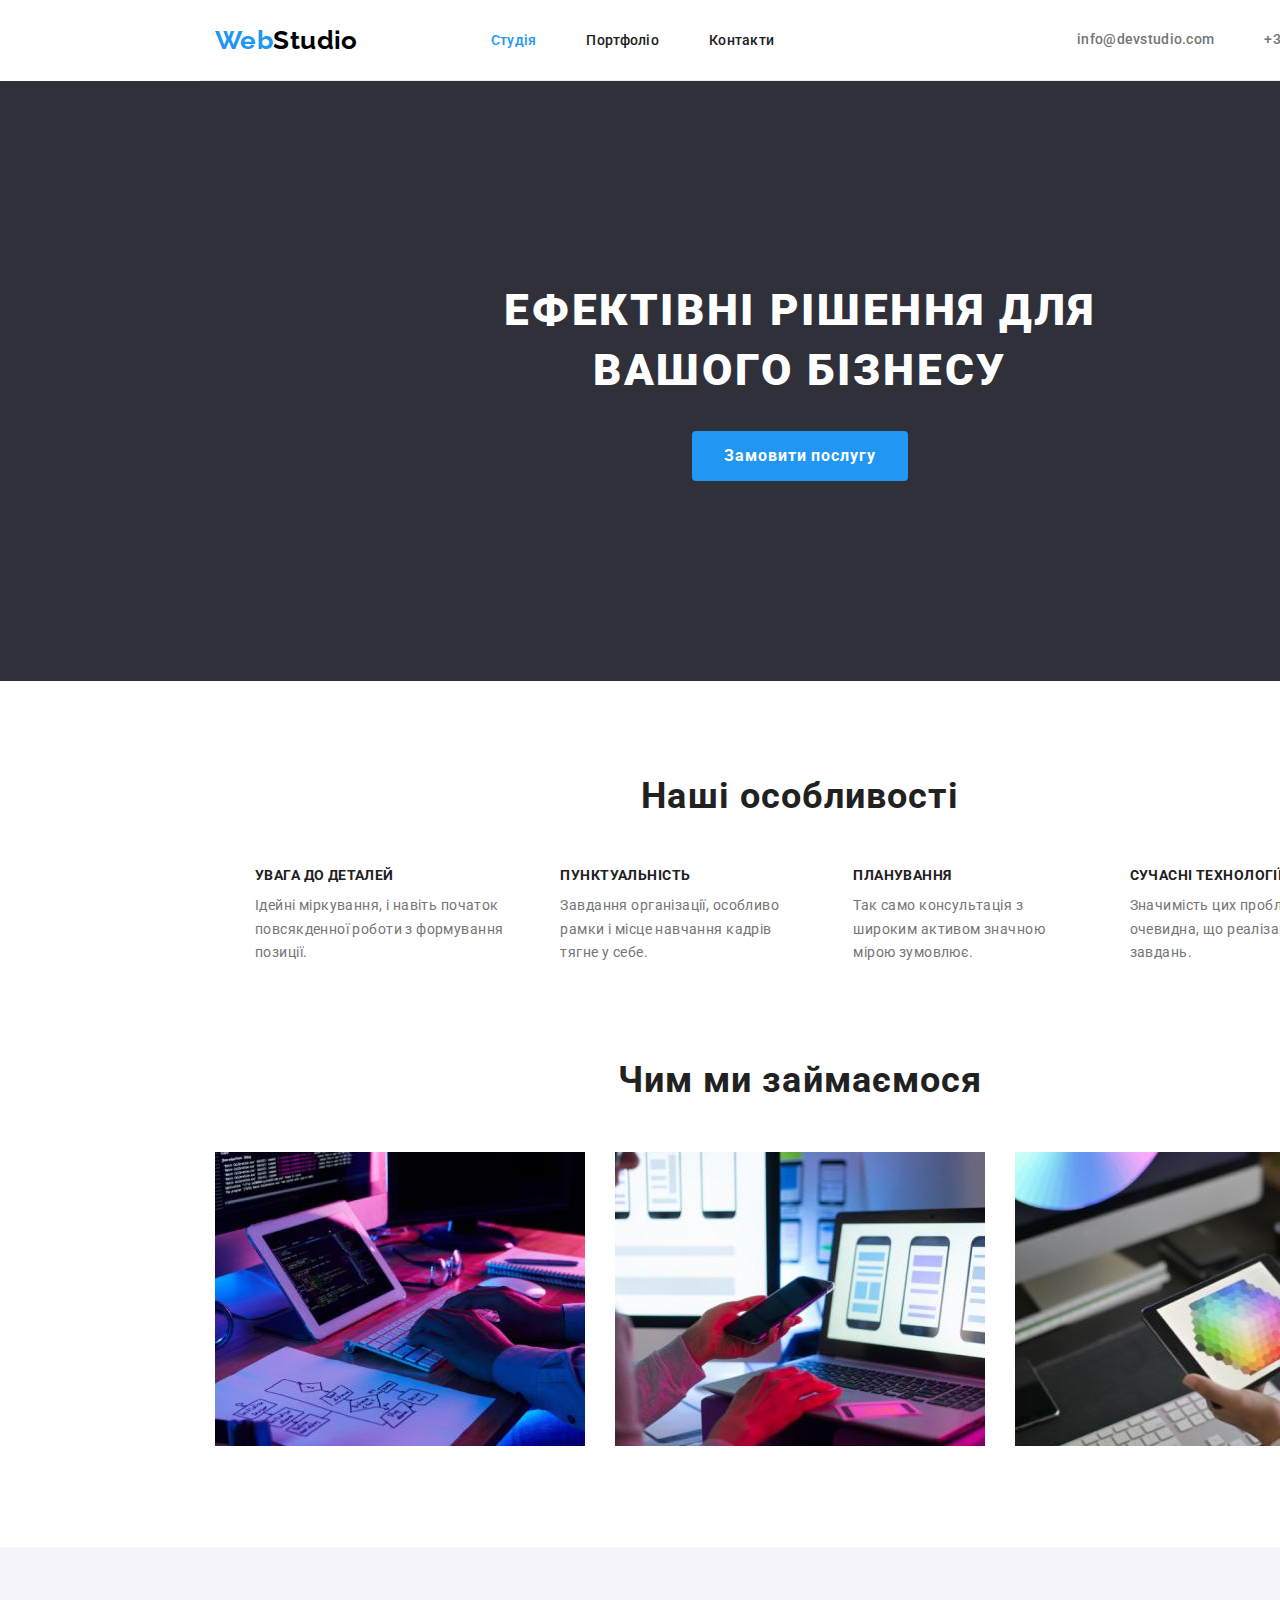
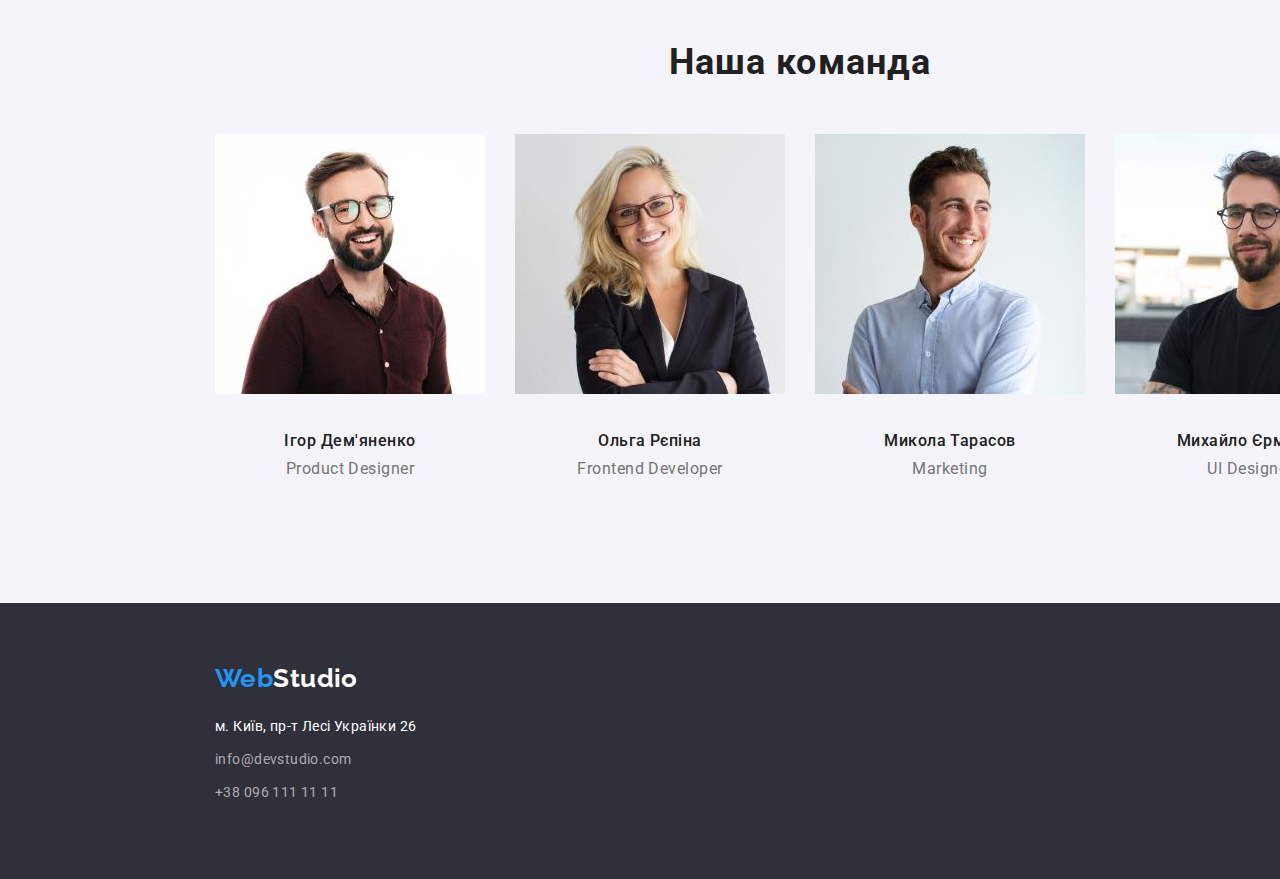
==== commit 27045fb4: "На перевірку" ====
--- a/index.html
+++ b/index.html
@@ -170,18 +170,19 @@
     <div class="container">
       <a href="/"
          class="logo">
-        <span class="logo-desc"> Web<span class="logo-footer">Studio</span></span>
+        <span class="logo-desc">
+          Web<span class="logo-footer">Studio</span></span>
       </a>
       <address>
         <p class="address">м. Київ, пр-т Лесі Українки 26</p>
         <ul class="address-mailto">
-          <li>
+          <li class="address-item">
             <a class="mailto-footer"
                href="mailto://info@devstudio.com">
               info@devstudio.com
             </a>
           </li>
-          <li>
+          <li class="address-item">
             <a class="mailto-footer"
                href="tel:+380961111111">+38 096 111 11 11
             </a>
--- a/css/styles.css
+++ b/css/styles.css
@@ -7,6 +7,8 @@
   --white: #ffffff;
   --services: #2f303a;
   --black: #000000;
+  --gray: #eeeeee;
+  --grays: rgba(255, 255, 255, 0.6);
 }
 
 /* index */
@@ -18,6 +20,7 @@
   letter-spacing: 0.03em;
   color: var(--primari-text-color);
   background-color: var(--white);
+  width: 1600px;
 }
 
 h2,
@@ -25,11 +28,14 @@
   color: var(--title-text-color);
 }
 
-.header {}
+.container.header-nav {
+  border-bottom: 1px solid #ececec;
+}
 
 .header-nav {
   display: flex;
   align-items: center;
+
 }
 
 .container {
@@ -55,7 +61,10 @@
 
 .header-mailto {
   display: flex;
+  margin-top: 0;
+  margin-bottom: 0;
   margin-left: auto;
+
 }
 
 .header-mailto .item+.item {
@@ -63,6 +72,7 @@
 }
 
 .mailto {
+  padding: 32px 0;
   margin-top: 0;
   margin-bottom: 0;
   line-height: 1.17;
@@ -77,9 +87,9 @@
 }
 
 .social-links {
+  margin: 0;
   margin-left: 93px;
   display: flex;
-
 }
 
 .social-links .link {
@@ -125,6 +135,7 @@
 }
 
 .button.services {
+  margin: 0;
   padding: 10px 32px;
   font-weight: 700;
   font-size: 16px;
@@ -174,7 +185,6 @@
   margin-left: 30px;
 }
 
-
 .section-caption {
   margin-top: 0;
   margin-bottom: 10px;
@@ -201,6 +211,7 @@
 }
 
 .imges {
+  padding: 0;
   display: flex;
 }
 
@@ -208,11 +219,10 @@
   margin-left: 30px;
 }
 
-
 .section-team {
   margin-top: 0;
   margin-bottom: 0;
-  padding: 94px 215px;
+  padding: 94px 0;
   letter-spacing: 0.03em;
   background-color: var(--additional-background-color);
 }
@@ -222,6 +232,8 @@
 }
 
 .command {
+  margin: 0;
+  padding: 0;
   display: flex;
 }
 
@@ -262,7 +274,7 @@
 
 .address {
   margin-top: 20px;
-  margin-bottom: 0px;
+  margin-bottom: 9px;
   font-weight: 400;
   font-style: normal;
   text-decoration: none;
@@ -272,16 +284,19 @@
 .address-mailto {
   padding: 0;
   margin-top: 0;
-  margin-bottom: 0;
+}
+
+.address-item {
+  margin-bottom: 9px;
 }
 
 .mailto-footer {
   margin-top: 0;
-  margin-bottom: 9px;
+  margin-bottom: 0px;
   font-weight: 400;
   font-style: normal;
   text-decoration: none;
-  color: rgba(255, 255, 255, 0.6);
+  color: var(--grays);
 }
 
 .mailto-footer:hover,
@@ -293,10 +308,11 @@
 
 .portfolio {
   padding: 94px 0;
-
 }
 
 .works {
+  margin: 0;
+  padding: 0;
   display: flex;
   justify-content: center;
 }
@@ -336,7 +352,6 @@
 .section-portfolio {
   display: flex;
   flex-wrap: wrap;
-
 }
 
 .section-portfolio .item {
@@ -344,7 +359,7 @@
   margin-left: 0;
   margin-right: 30px;
   margin-bottom: 30px;
-  border: 1px solid #EEEEEE;
+  border: 1px solid var(--gray);
 }
 
 .section-portfolio .item:nth-child(3n) {
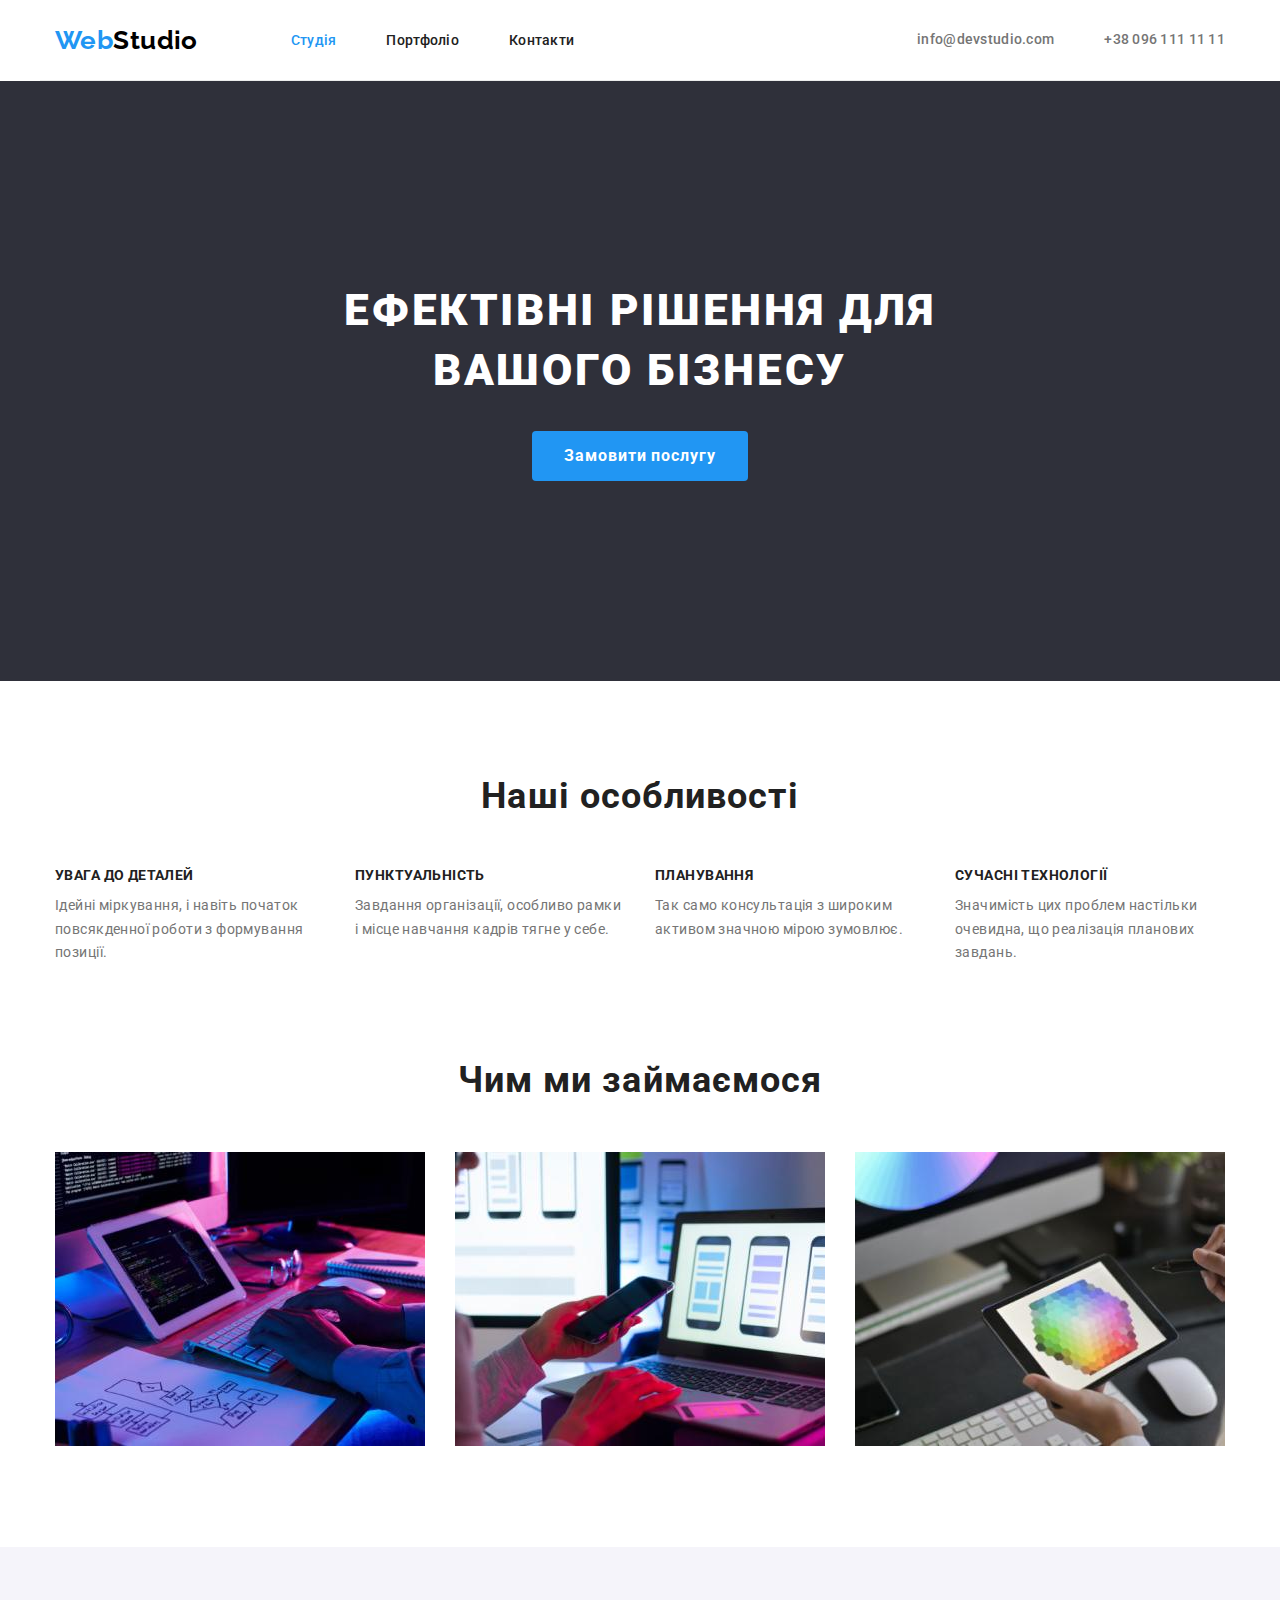
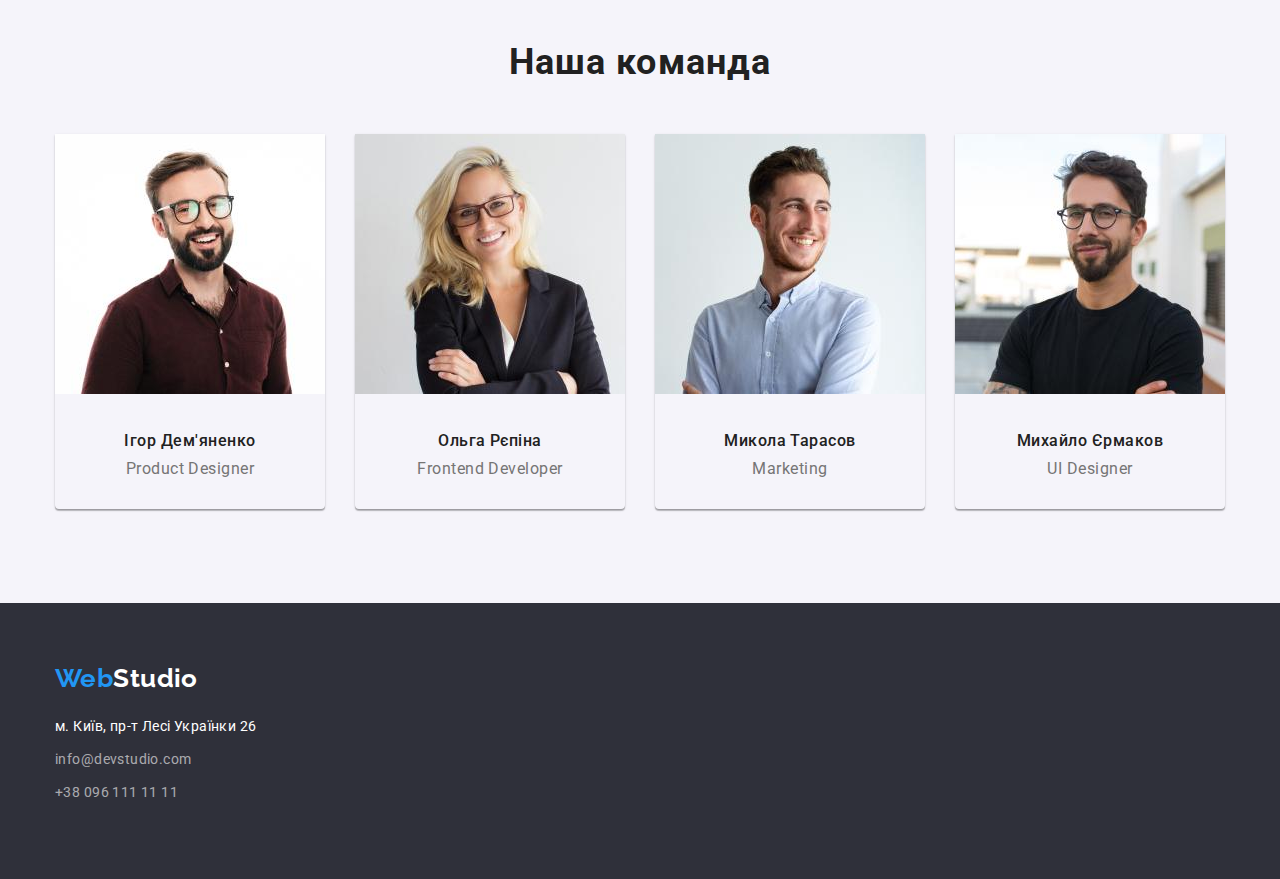
==== commit cd06b894: "На перевірку" ====
--- a/index.html
+++ b/index.html
@@ -78,27 +78,27 @@
       <div class="container">
         <h2 class="section-title">Наші особливості</h2>
         <ul class="peculiarity">
-          <li class="item">
+          <li class="peculiarity-item">
             <h3 class="section-caption">УВАГА ДО ДЕТАЛЕЙ</h3>
             <p class="features-text">
               Ідейні міркування, і навіть початок повсякденної роботи з
               формування позиції.
             </p>
           </li>
-          <li class="item">
+          <li class="peculiarity-item">
             <h3 class="section-caption">ПУНКТУАЛЬНІСТЬ</h3>
             <p class="features-text">
               Завдання організації, особливо рамки і місце навчання кадрів
               тягне у себе.
             </p>
           </li>
-          <li class="item">
+          <li class="peculiarity-item">
             <h3 class="section-caption">ПЛАНУВАННЯ</h3>
             <p class="features-text">
               Так само консультація з широким активом значною мірою зумовлює.
             </p>
           </li>
-          <li class="item">
+          <li class="peculiarity-item">
             <h3 class="section-caption">СУЧАСНІ ТЕХНОЛОГІЇ</h3>
             <p class="features-text">
               Значимість цих проблем настільки очевидна, що реалізація
--- a/css/styles.css
+++ b/css/styles.css
@@ -20,7 +20,6 @@
   letter-spacing: 0.03em;
   color: var(--primari-text-color);
   background-color: var(--white);
-  width: 1600px;
 }
 
 h2,
@@ -60,6 +59,7 @@
 }
 
 .header-mailto {
+  padding: 0;
   display: flex;
   margin-top: 0;
   margin-bottom: 0;
@@ -87,6 +87,7 @@
 }
 
 .social-links {
+  padding: 0;
   margin: 0;
   margin-left: 93px;
   display: flex;
@@ -178,11 +179,15 @@
 }
 
 .peculiarity {
-  display: flex;
-}
-
-.peculiarit .item+.item {
-  margin-left: 30px;
+  padding: 0;
+  margin: 0 -15px;
+  display: flex;
+}
+
+.peculiarity-item {
+  padding: 0;
+  width: 270px;  
+  margin: 0 15px;
 }
 
 .section-caption {
@@ -211,12 +216,13 @@
 }
 
 .imges {
-  padding: 0;
-  display: flex;
-}
-
-.imges .item+.item {
-  margin-left: 30px;
+  margin: 0 -15px;
+  padding: 0;
+  display: flex;
+}
+
+.imges .item {
+  margin: 0 15px;
 }
 
 .section-team {
@@ -232,13 +238,18 @@
 }
 
 .command {
-  margin: 0;
-  padding: 0;
-  display: flex;
-}
-
-.command .item+.item {
-  margin-left: 30px;
+  margin: 0 -15px;
+  padding: 0;
+  display: flex;
+}
+
+.command .item {
+  box-shadow: 0px 1px 3px rgba(0, 0, 0, 0.12), 
+  0px 1px 1px rgba(0, 0, 0, 0.14), 
+  0px 2px 1px rgba(0, 0, 0, 0.2);
+  border-radius: 0px 0px 4px 4px;
+  border-color: ;
+  margin: 0 15px;
 }
 
 .section-user {
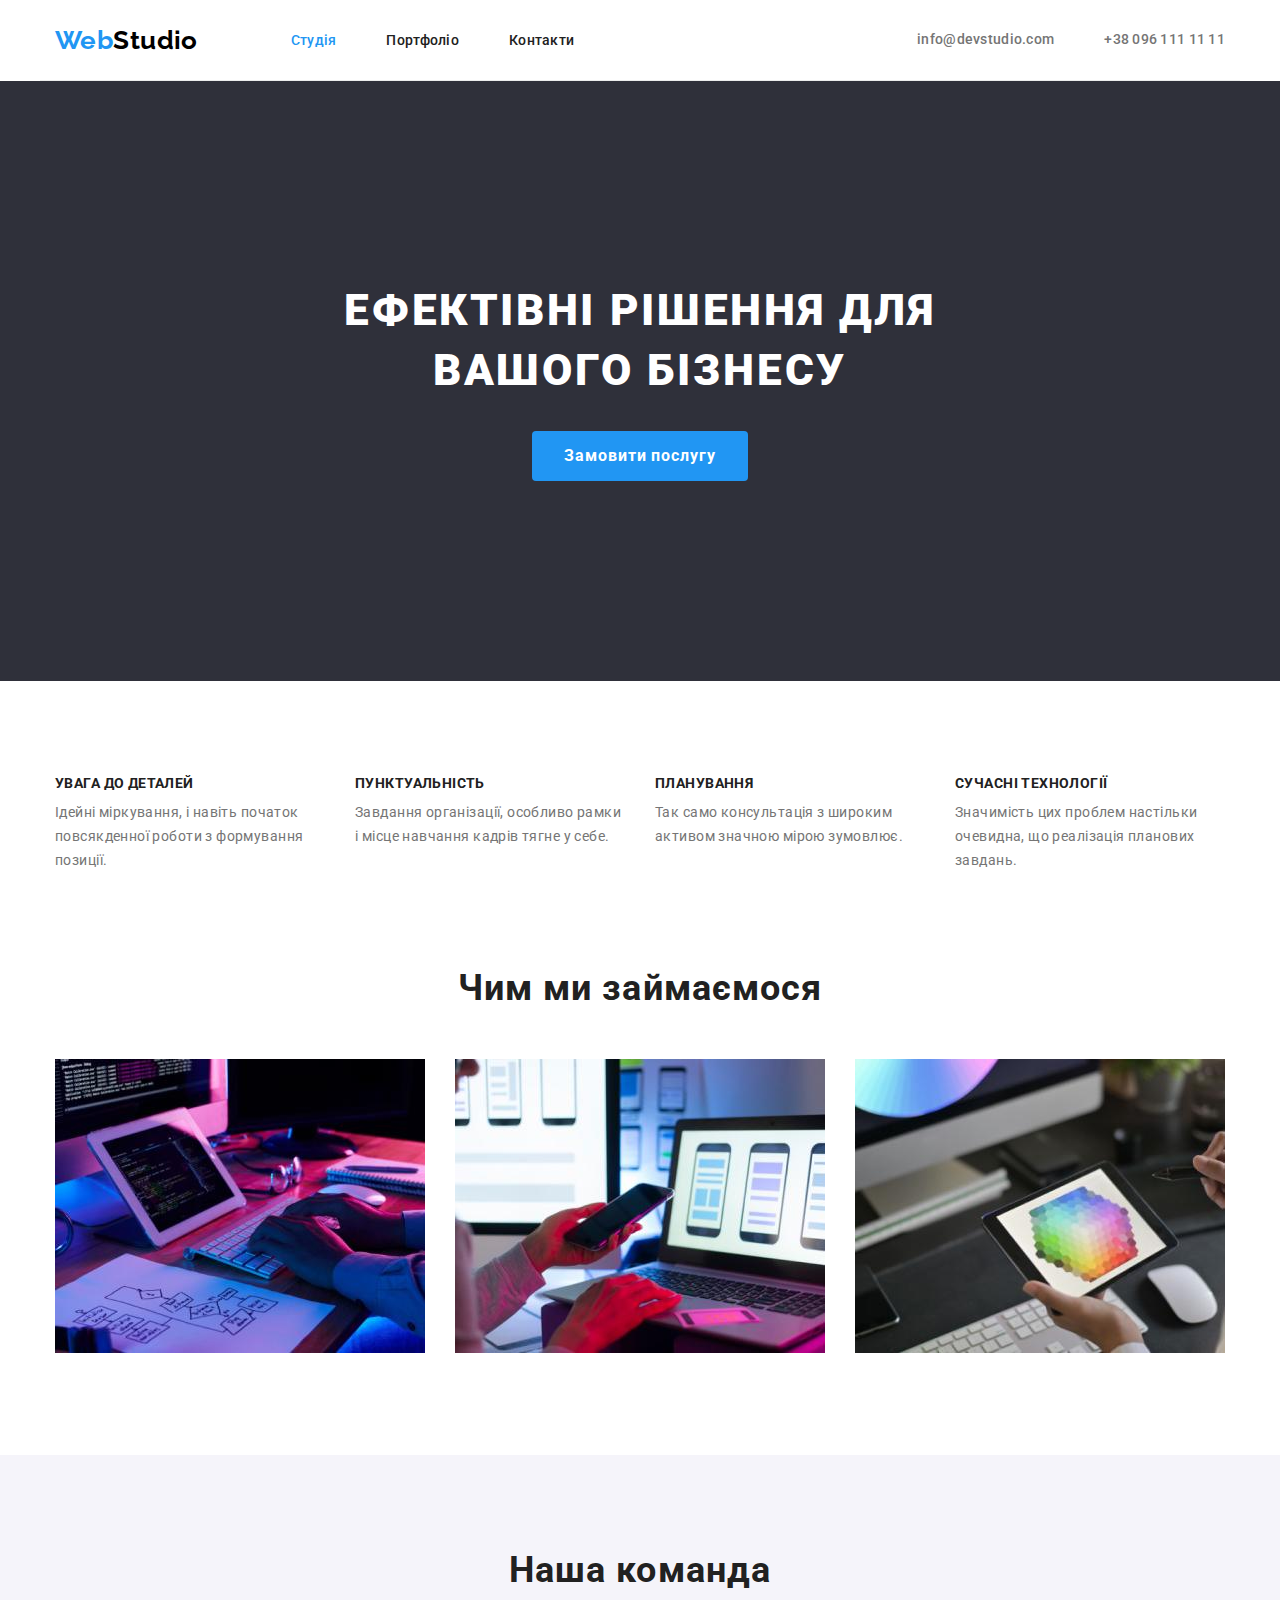
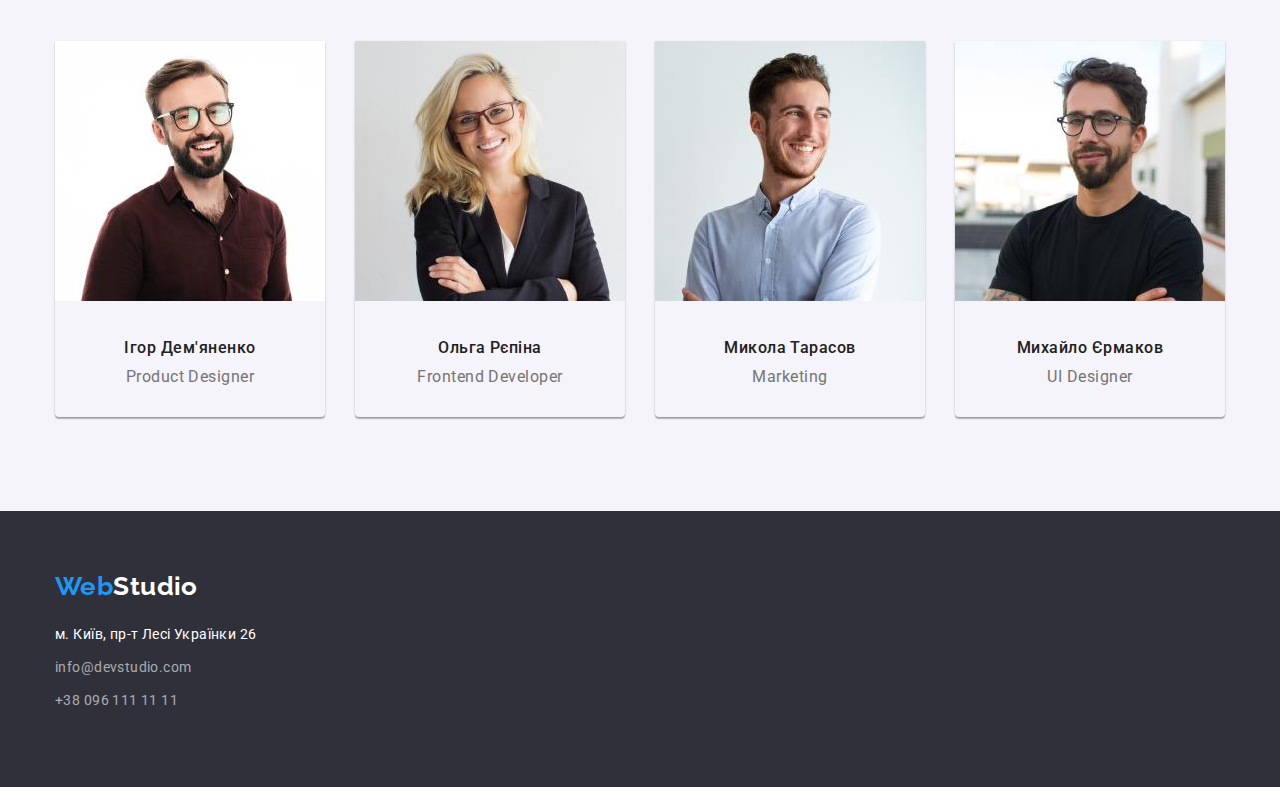
==== commit cd0d5390: "Готовий" ====
--- a/index.html
+++ b/index.html
@@ -1,196 +1,173 @@
 <!DOCTYPE html>
 <html lang="uk">
+  <head>
+    <meta charset="UTF-8" >
+    <meta http-equiv="X-UA-Compatible" content="IE=edge" >
+    <meta name="viewport" content="width=device-width, initial-scale=1.0" >
+    <link rel="preconnect" href="https://fonts.googleapis.com" >
+    <link rel="preconnect" href="https://fonts.gstatic.com" crossorigin >
+    <link
+      href="https://fonts.googleapis.com/css2?family=Raleway:wght@700&family=Roboto:wght@400;500;700;900&display=swap"
+      rel="stylesheet"
+    >
+    <link
+      rel="stylesheet"
+      href="https://cdnjs.cloudflare.com/ajax/libs/modern-normalize/1.1.0/modern-normalize.min.css"
+    >
+    <link rel="stylesheet" href="./css/styles.css" >
+    <title>WebStudio</title>
+  </head>
 
-<head>
-  <meta charset="UTF-8">
-  <meta http-equiv="X-UA-Compatible"
-        content="IE=edge">
-  <meta name="viewport"
-        content="width=device-width, initial-scale=1.0">
-  <link rel="preconnect"
-        href="https://fonts.googleapis.com">
-  <link rel="preconnect"
-        href="https://fonts.gstatic.com"
-        crossorigin>
-  <link href="https://fonts.googleapis.com/css2?family=Raleway:wght@700&family=Roboto:wght@400;500;700;900&display=swap"
-        rel="stylesheet">
-  <link rel="stylesheet"
-        href="https://cdnjs.cloudflare.com/ajax/libs/modern-normalize/1.1.0/modern-normalize.min.css">
-  <link rel="stylesheet"
-        href="./css/styles.css">
-  <title>WebStudio</title>
-</head>
-
-<body>
-  <!--page header-->
-  <header class="header">
-    <div class="container header-nav">
-      <nav class="header-nav">
-        <a href="/"
-           class="logo">
-          <span class="logo-desc">Web</span>Studio
-        </a>
-        <ul class="social-links">
+  <body>
+    <!--page header-->
+    <header class="header">
+      <div class="container header-nav">
+        <nav class="header-nav">
+          <a href="/" class="logo">
+            <span class="logo-desc">Web</span>Studio
+          </a>
+          <ul class="social-links">
+            <li class="item">
+              <a href="/" class="link current"> Студія </a>
+            </li>
+            <li class="item">
+              <a href="./portfolio.html" class="link"> Портфоліо </a>
+            </li>
+            <li class="item">
+              <a href="/" class="link"> Контакти </a>
+            </li>
+          </ul>
+        </nav>
+        <ul class="header-mailto">
           <li class="item">
-            <a href="/"
-               class="link current"> Студія </a>
+            <a class="mailto" href="mailto://info@devstudio.com">
+              info@devstudio.com
+            </a>
           </li>
           <li class="item">
-            <a href="./portfolio.html"
-               class="link"> Портфоліо </a>
-          </li>
-          <li class="item">
-            <a href="/"
-               class="link"> Контакти </a>
-          </li>
-        </ul>
-      </nav>
-      <ul class="header-mailto">
-        <li class="item">
-          <a class="mailto"
-             href="mailto://info@devstudio.com">
-            info@devstudio.com
-          </a>
-        </li>
-        <li class="item">
-          <a class="mailto"
-             href="tel:+380961111111"> +38 096 111 11 11 </a>
-        </li>
-      </ul>
-    </div>
-  </header>
-  <main>
-    <section class="hero">
-      <!--services-->
-      <div class="container">
-        <h1 class="services">
-          ЕФЕКТІВНІ РІШЕННЯ ДЛЯ <br>
-          ВАШОГО БІЗНЕСУ
-        </h1>
-        <button type="button"
-                class="button services">
-          Замовити послугу
-        </button>
-      </div>
-    </section>
-    <!--features-->
-    <section class="section-features">
-      <div class="container">
-        <h2 class="section-title">Наші особливості</h2>
-        <ul class="peculiarity">
-          <li class="peculiarity-item">
-            <h3 class="section-caption">УВАГА ДО ДЕТАЛЕЙ</h3>
-            <p class="features-text">
-              Ідейні міркування, і навіть початок повсякденної роботи з
-              формування позиції.
-            </p>
-          </li>
-          <li class="peculiarity-item">
-            <h3 class="section-caption">ПУНКТУАЛЬНІСТЬ</h3>
-            <p class="features-text">
-              Завдання організації, особливо рамки і місце навчання кадрів
-              тягне у себе.
-            </p>
-          </li>
-          <li class="peculiarity-item">
-            <h3 class="section-caption">ПЛАНУВАННЯ</h3>
-            <p class="features-text">
-              Так само консультація з широким активом значною мірою зумовлює.
-            </p>
-          </li>
-          <li class="peculiarity-item">
-            <h3 class="section-caption">СУЧАСНІ ТЕХНОЛОГІЇ</h3>
-            <p class="features-text">
-              Значимість цих проблем настільки очевидна, що реалізація
-              планових завдань.
-            </p>
+            <a class="mailto" href="tel:+380961111111"> +38 096 111 11 11 </a>
           </li>
         </ul>
       </div>
-    </section>
-    <!--products-->
-    <section class="section-products">
+    </header>
+    <main>
+      <section class="hero">
+        <!--services-->
+        <div class="container">
+          <h1 class="services">
+            ЕФЕКТІВНІ РІШЕННЯ ДЛЯ <br>
+            ВАШОГО БІЗНЕСУ
+          </h1>
+          <button type="button" class="button services">
+            Замовити послугу
+          </button>
+        </div>
+      </section>
+      <!--features-->
+      <section class="section-features">
+        <div class="container">
+          <h2 class="hide">Наші особливості</h2>
+          <ul class="peculiarity">
+            <li class="peculiarity-item">
+              <h3 class="section-caption">УВАГА ДО ДЕТАЛЕЙ</h3>
+              <p class="features-text">
+                Ідейні міркування, і навіть початок повсякденної роботи з
+                формування позиції.
+              </p>
+            </li>
+            <li class="peculiarity-item">
+              <h3 class="section-caption">ПУНКТУАЛЬНІСТЬ</h3>
+              <p class="features-text">
+                Завдання організації, особливо рамки і місце навчання кадрів
+                тягне у себе.
+              </p>
+            </li>
+            <li class="peculiarity-item">
+              <h3 class="section-caption">ПЛАНУВАННЯ</h3>
+              <p class="features-text">
+                Так само консультація з широким активом значною мірою зумовлює.
+              </p>
+            </li>
+            <li class="peculiarity-item">
+              <h3 class="section-caption">СУЧАСНІ ТЕХНОЛОГІЇ</h3>
+              <p class="features-text">
+                Значимість цих проблем настільки очевидна, що реалізація
+                планових завдань.
+              </p>
+            </li>
+          </ul>
+        </div>
+      </section>
+      <!--products-->
+      <section class="section-products">
+        <div class="container">
+          <h2 class="section-title">Чим ми займаємося</h2>
+          <ul class="imges">
+            <li class="item">
+              <img src="imqes/img1.jpg" alt="picture" >
+            </li>
+            <li class="item">
+              <img src="imqes/img2.jpg" alt="picture" >
+            </li>
+            <li class="item">
+              <img src="imqes/img3.jpg" alt="picture" >
+            </li>
+          </ul>
+        </div>
+      </section>
+      <!--managers-->
+      <section class="section-team">
+        <div class="container">
+          <h2 class="section-title">Наша команда</h2>
+          <ul class="command">
+            <li class="item">
+              <img src="imqes/img_user1.jpg" alt="user photo">
+              <h3 class="section-user">Ігор Дем'яненко</h3>
+              <p lang="en" class="seclion-specialty">Product Designer</p>
+            </li>
+            <li class="item">
+              <img src="imqes/img_user2.jpg" alt="user photo">
+              <h3 class="section-user">Ольга Рєпіна</h3>
+              <p lang="en" class="seclion-specialty">Frontend Developer</p>
+            </li>
+            <li class="item">
+              <img src="imqes/img_user3.jpg" alt="user photo">
+              <h3 class="section-user">Микола Тарасов</h3>
+              <p lang="en" class="seclion-specialty">Marketing</p>
+            </li>
+            <li class="item">
+              <img src="imqes/img_user4.jpg" alt="user photo">
+              <h3 class="section-user">Михайло Єрмаков</h3>
+              <p lang="en" class="seclion-specialty">UI Designer</p>
+            </li>
+          </ul>
+        </div>
+      </section>
+    </main>
+    <!--footer-->
+    <footer class="footer">
       <div class="container">
-        <h2 class="section-title">Чим ми займаємося</h2>
-        <ul class="imges">
-          <li class="item">
-            <img src="imqes/img1.jpg"
-                 alt="picture">
-          </li>
-          <li class="item">
-            <img src="imqes/img2.jpg"
-                 alt="picture">
-          </li>
-          <li class="item">
-            <img src="imqes/img3.jpg"
-                 alt="picture">
-          </li>
-        </ul>
+        <a href="/" class="logo">
+          <span class="logo-desc">
+            Web<span class="logo-footer">Studio</span>
+          </span>
+        </a>
+        <address>
+          <p class="address">м. Київ, пр-т Лесі Українки 26</p>
+          <ul class="address-mailto">
+            <li class="address-item">
+              <a class="mailto-footer" href="mailto://info@devstudio.com">
+                info@devstudio.com
+              </a>
+            </li>
+            <li class="address-item">
+              <a class="mailto-footer" href="tel:+380961111111"
+                >+38 096 111 11 11
+              </a>
+            </li>
+          </ul>
+        </address>
       </div>
-    </section>
-    <!--managers-->
-    <section class="section-team">
-      <div class="container">
-        <h2 class="section-title">Наша команда</h2>
-        <ul class="command">
-          <li class="item">
-            <img src="imqes/img_user1.jpg"
-                 alt="user photo">
-            <h3 class="section-user">Ігор Дем'яненко</h3>
-            <p lang="en"
-               class="seclion-specialty">Product Designer</p>
-          </li>
-          <li class="item">
-            <img src="imqes/img_user2.jpg"
-                 alt="user photo">
-            <h3 class="section-user">Ольга Рєпіна</h3>
-            <p lang="en"
-               class="seclion-specialty">Frontend Developer</p>
-          </li>
-          <li class="item">
-            <img src="imqes/img_user3.jpg"
-                 alt="user photo">
-            <h3 class="section-user">Микола Тарасов</h3>
-            <p lang="en"
-               class="seclion-specialty">Marketing</p>
-          </li>
-          <li class="item">
-            <img src="imqes/img_user4.jpg"
-                 alt="user photo">
-            <h3 class="section-user">Михайло Єрмаков</h3>
-            <p lang="en"
-               class="seclion-specialty">UI Designer</p>
-          </li>
-        </ul>
-      </div>
-    </section>
-  </main>
-  <!--footer-->
-  <footer class="footer">
-    <div class="container">
-      <a href="/"
-         class="logo">
-        <span class="logo-desc">
-          Web<span class="logo-footer">Studio</span></span>
-      </a>
-      <address>
-        <p class="address">м. Київ, пр-т Лесі Українки 26</p>
-        <ul class="address-mailto">
-          <li class="address-item">
-            <a class="mailto-footer"
-               href="mailto://info@devstudio.com">
-              info@devstudio.com
-            </a>
-          </li>
-          <li class="address-item">
-            <a class="mailto-footer"
-               href="tel:+380961111111">+38 096 111 11 11
-            </a>
-          </li>
-        </ul>
-      </address>
-    </div>
-  </footer>
-</body>
-
-</html>+    </footer>
+  </body>
+</html>
--- a/css/styles.css
+++ b/css/styles.css
@@ -167,6 +167,12 @@
   color: var(--primari-text-color);
 }
 
+.hide {
+  margin: 0;
+  opacity: 0;
+  position: absolute;
+}
+
 .section-title {
   margin-top: 0;
   margin-bottom: 50px;
@@ -248,7 +254,6 @@
   0px 1px 1px rgba(0, 0, 0, 0.14), 
   0px 2px 1px rgba(0, 0, 0, 0.2);
   border-radius: 0px 0px 4px 4px;
-  border-color: ;
   margin: 0 15px;
 }
 
